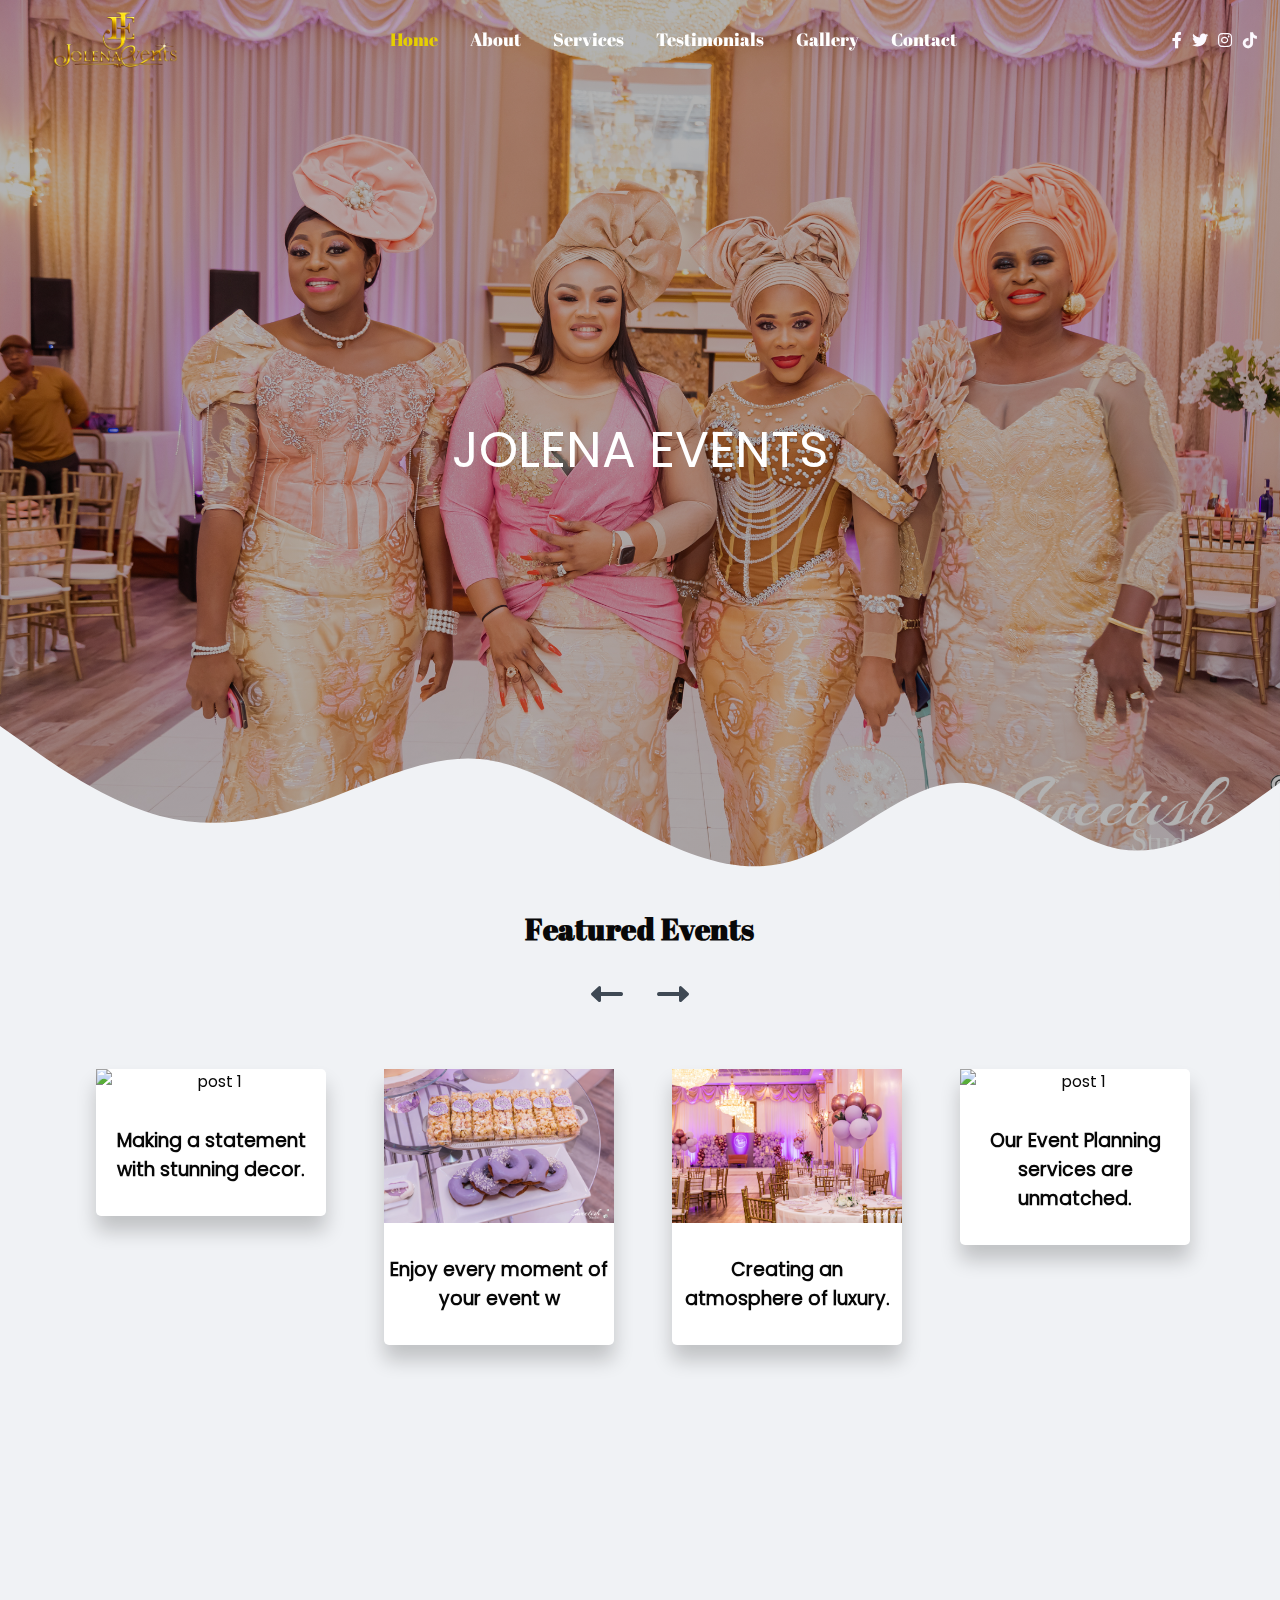
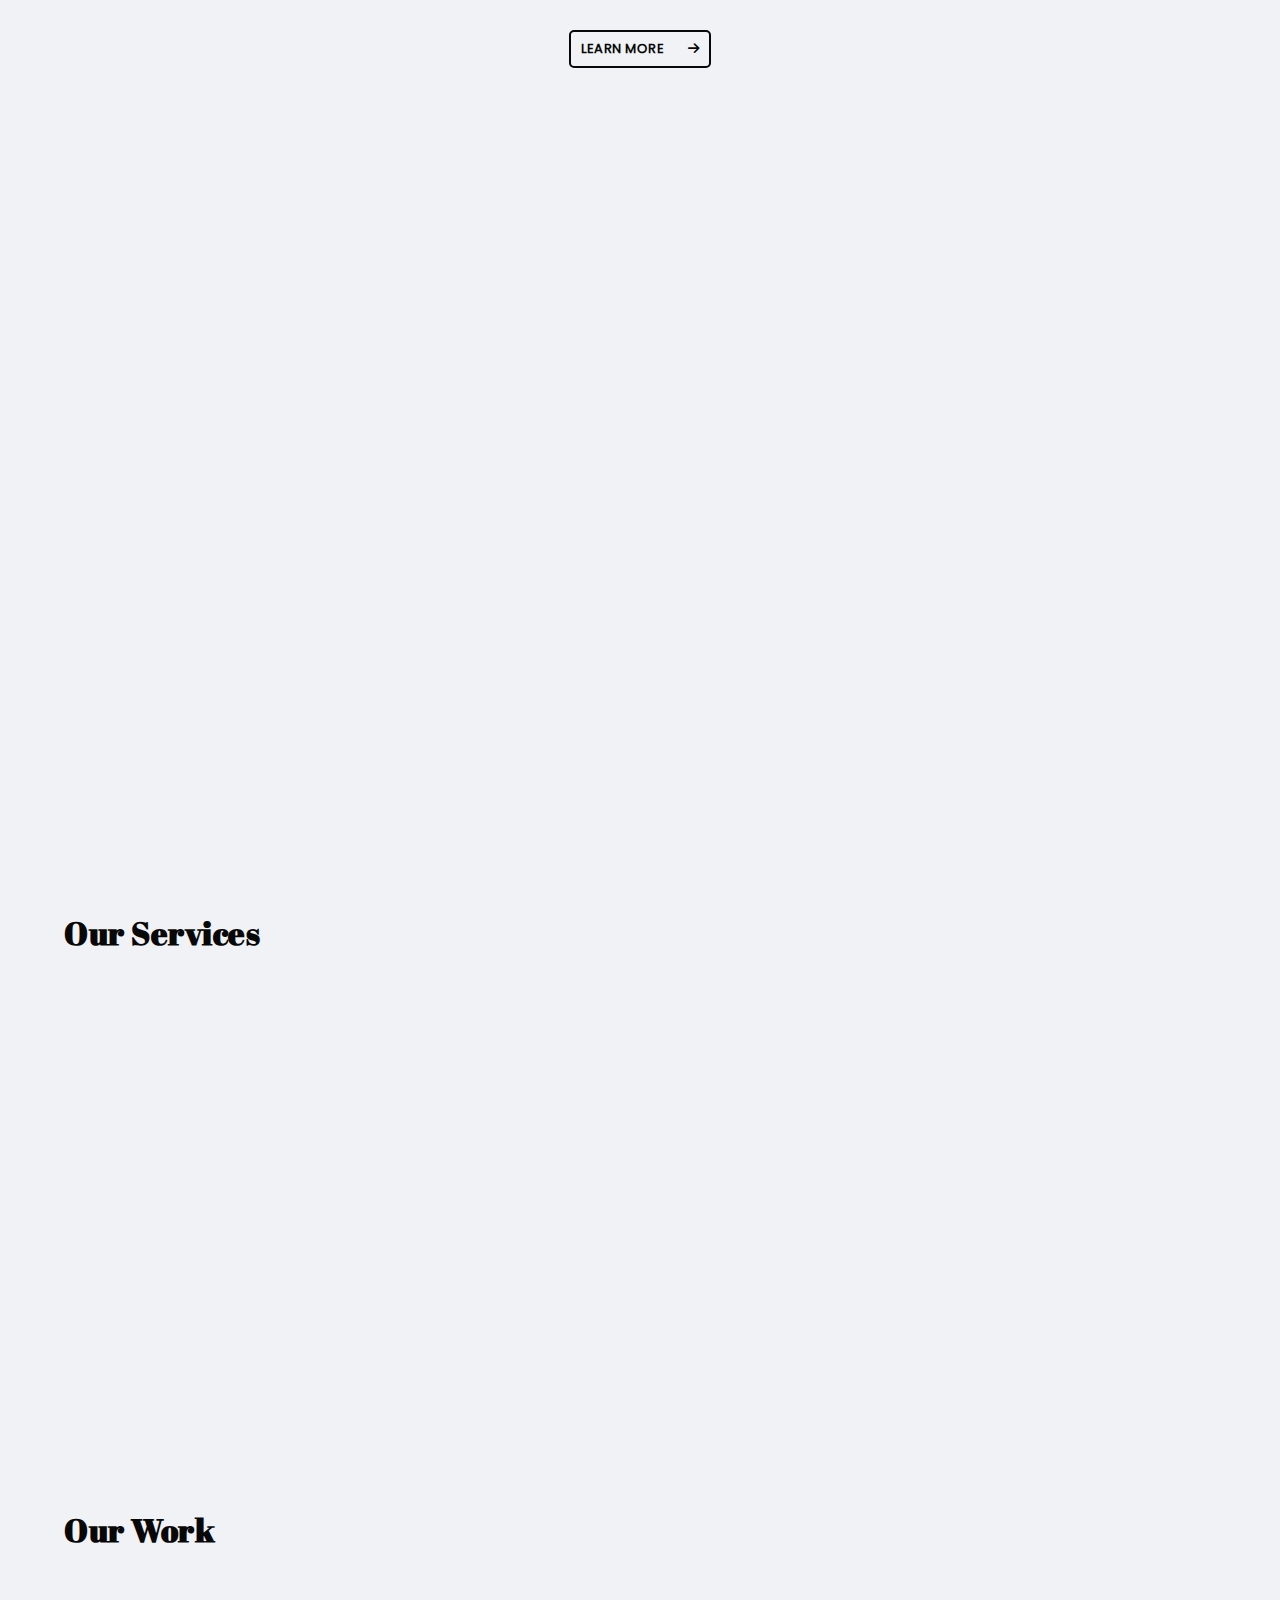
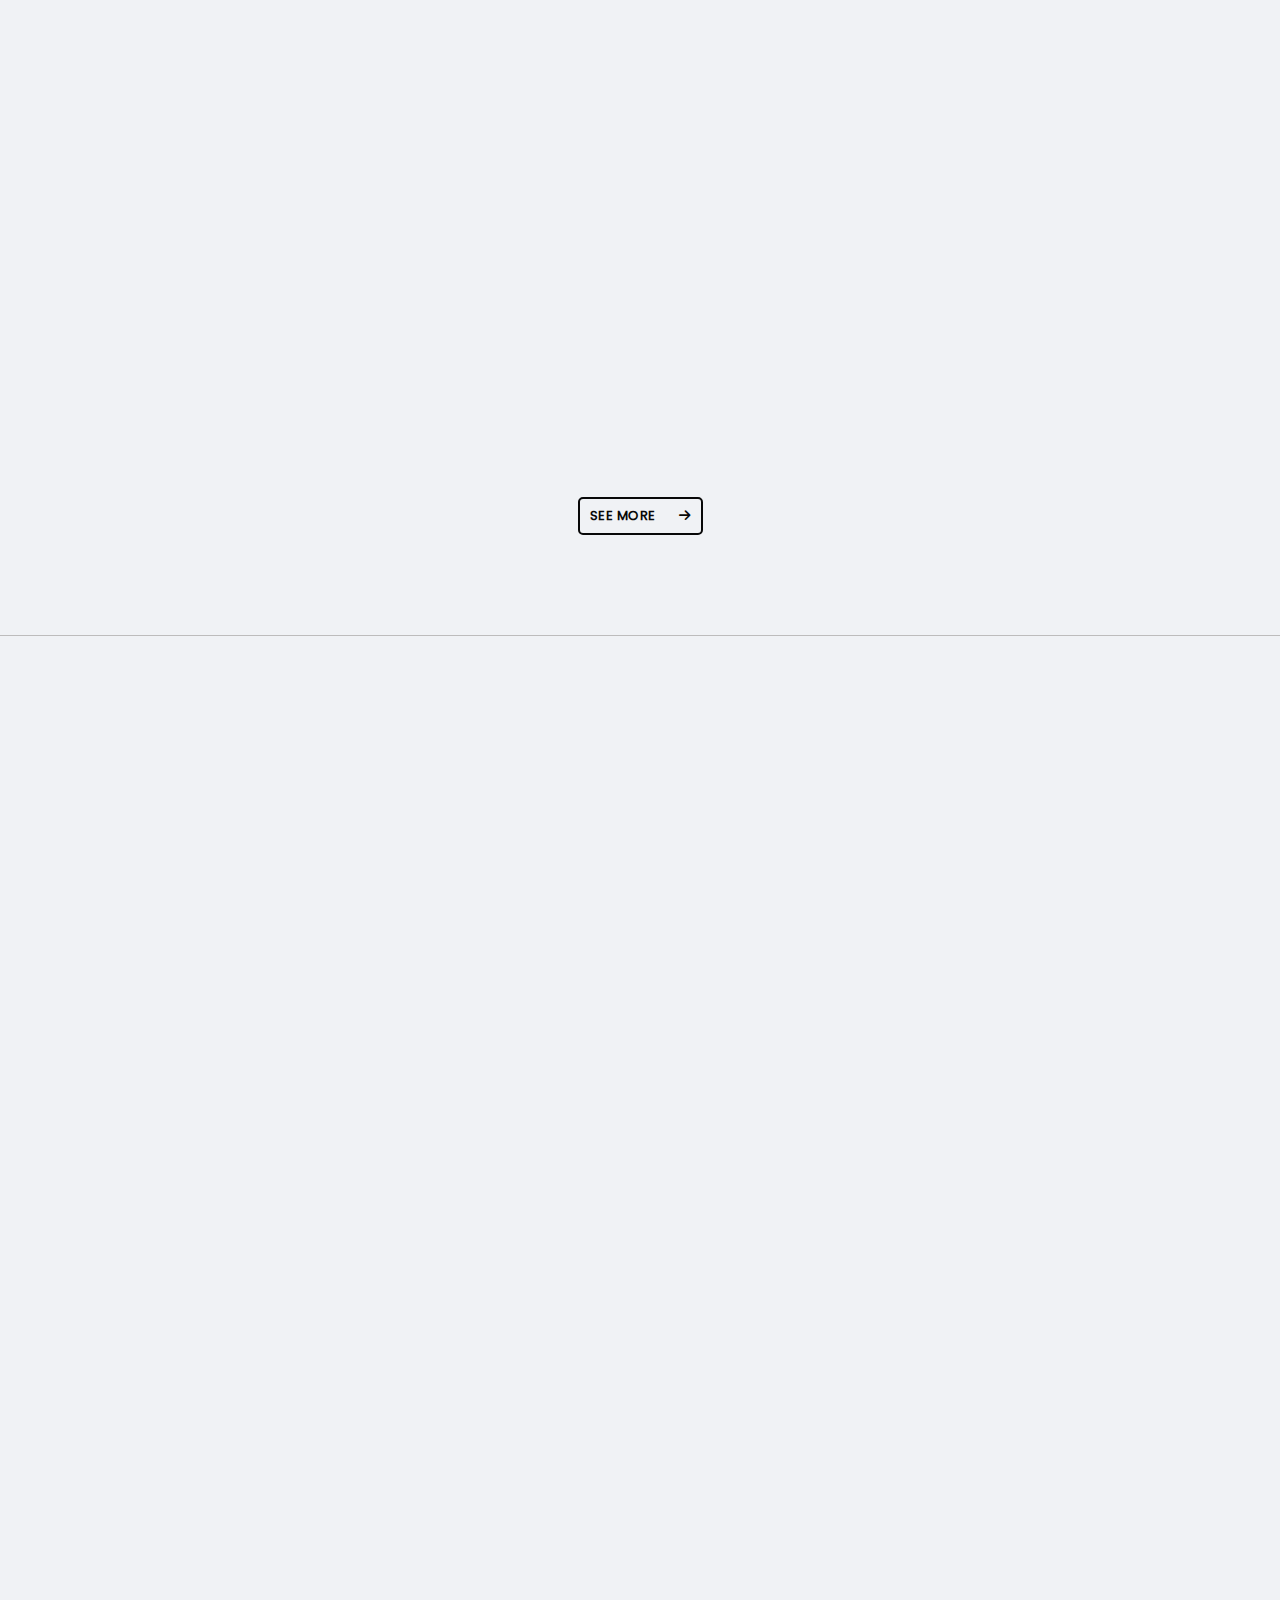
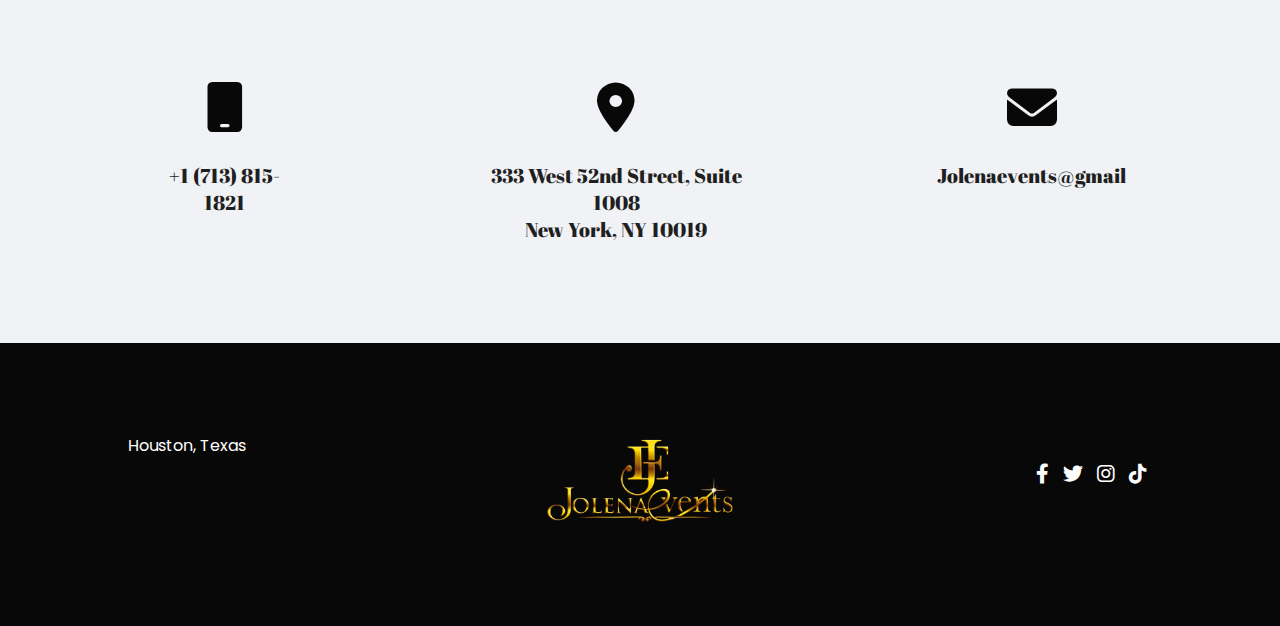
==== index.html @ 5eeab825 "changes" ====
<!DOCTYPE html>
<html lang="en">
<head>
    <meta charset="UTF-8">
    <meta http-equiv="X-UA-Compatible" content="IE=edge">
    <meta name="viewport" content="width=device-width, initial-scale=1.0">
    <title>Jolena Events</title>
    <!-- Font Awesome -->
    <link rel="stylesheet" href="./css/all.css">
    <!-- Fonts -->
    <link rel="stylesheet" href="css/fonts.css">
    <!--Owl carousel-->
    <link rel="stylesheet" href="./css/owl.carousel.min.css">
    <link rel="stylesheet" href="./css/owl.theme.default.min.css">
    <!--AOS library-->
    <link rel="stylesheet" href="./css/aos.css">
    <!-- Custom Style -->
    <link rel="stylesheet" href="./css/index.css">
    <link rel="shortcut icon" href="./css/assets/Jolena Events Favicon.png"  type="image/x-icon">
    <style>
    </style>
</head>
<body>
    <!----- Navigation ----->
    <div id="header">
        <nav class="navbar">
            <img src="./css/assets/jolena Image resized.png" class="logo" style="height: 4rem;" alt="logo1">
            <div class="toggle_btn">
                <i class="fas fa-bars"></i>
            </div>    
            <div class="links" data-aos="fade-down" data-aos-duration="1000" data-aos-delay="400">
                <li><a href="#" class="active">Home</a></li>
                <li><a href="Aboutus.html">About</a></li>
                <li><a href="Services.html">Services</a></li>
                <li><a href="#">Testimonials</a></li>
                <li><a href="Gallery.html">Gallery</a></li>
                <li><a href="Contacts.html">Contact</a></li>
            </div>
            <div class="action_btn">
                <a href="#"><i class="fab fa-facebook-f"></i></a>
                <a href="#"><i class="fab fa-twitter"></i></a>
                <a href="https://instagram.com/jolenaevents_?igshid=ZjE2NGZiNDQ="><i class="fab fa-instagram"></i></a>
                <a href="https://www.tiktok.com/@jolenaevents?fbclid=PAAabKR7lM6XKFQKBXJzfFiPvjZs_xx0U03we3cGJgPhLUKoy5DLqd8iB_T5k"><i class="fab fa-tiktok"></i></a>
            </div>

            <div class="dropdown_menu">
                <li><a href="#" class="active">Home</a></li>
                <li><a href="Aboutus.html">About</a></li>
                <li><a href="Services.html">Services</a></li>
                <li><a href="#">Testimonials</a></li>
                <li><a href="Gallery.html">Gallery</a></li>
                <li><a href="Contacts.html">Contact</a></li>
                <li>
                    <a href="#" class="drop"><i class="fab fa-facebook-f"></i></a>
                    <a href="#" class="drop"><i class="fab fa-twitter"></i></a>
                    <a href="https://instagram.com/jolenaevents_?igshid=ZjE2NGZiNDQ=" class="drop"><i class="fab fa-instagram"></i></a>
                    <a href="https://www.tiktok.com/@jolenaevents?fbclid=PAAabKR7lM6XKFQKBXJzfFiPvjZs_xx0U03we3cGJgPhLUKoy5DLqd8iB_T5k" class="drop"><i class="fab fa-tiktok"></i></a>    
                </li>
            </div>
        </nav>
    </div>

    <!--x-- Navigation --x-->

    <!-- home section -->
    <section class="home-section">
        <!-- slide start -->
        <div class="slide">
            <svg class="waves" xmlns="http://www.w3.org/2000/svg" viewBox="0 0 1440 260"><path fill="var(--bg-black-900)" fill-opacity="1" d="M0,64L30,85.3C60,107,120,149,180,165.3C240,181,300,171,360,149.3C420,128,480,96,540,101.3C600,107,660,149,720,181.3C780,213,840,235,900,213.3C960,192,1020,128,1080,128C1140,128,1200,192,1260,202.7C1320,213,1380,171,1410,149.3L1440,128L1440,320L1410,320C1380,320,1320,320,1260,320C1200,320,1140,320,1080,320C1020,320,960,320,900,320C840,320,780,320,720,320C660,320,600,320,540,320C480,320,420,320,360,320C300,320,240,320,180,320C120,320,60,320,30,320L0,320Z"></path></svg>
            <div class="container">
                <div class="row align-items-center">
                    <div class="home-content">
                        <h1 data-aos="fade-down" data-aos-duration="1000" data-aos-delay="500">JOLENA EVENTS</h1>
                    </div>
                </div>
            </div>
        </div>
        <!-- slide end -->
    </section>
    
<section>
        <div class="blog">
            <div class="container">
                <div class="container2">
                <h1 class="events">Featured Events</h1>
                </div>
                <div class="owl-carousel owl-theme blog-post">
                    <div class="blog-content">
                        <img src="./assets/assets/luxurious-dinner-hall-with-large-crystal-chandelier.jpg" alt="post 1">
                        <div class="blog-title">
                            <h3>Making a statement with stunning decor.</h3>
                        </div>
                    </div>
                    <div class="blog-content">
                        <img src="./assets/IMG_6366.JPG" alt="post 1">
                        <div class="blog-title">
                            <h3>Enjoy every moment of your event w</h3>
                        </div>
                    </div>
                    <div class="blog-content">
                        <img src="./assets/IMG_6367.JPG" alt="post 1">
                        <div class="blog-title">
                            <h3>Creating an atmosphere of luxury.</h3>
                        </div>
                    </div>
                    <div class="blog-content">
                        <img src="./assets/assets/rose-petals-cover-green-garden-ready-traditional-hindu-weddi.jpg" alt="post 1">
                        <div class="blog-title">
                            <h3>Our Event Planning services are unmatched.</h3>
                        </div>
                    </div>
                    <div class="blog-content">
                        <img src="./assets/assets/E126F707-90E2-4497-A053-478529053C5C.jpg" alt="post 1">
                        <div class="blog-title">
                            <h3>Creating memories to last a lifetime</h3>
                        </div>
                    </div>
                    <div class="blog-content">
                        <img src="./assets/assets/decorated-venue-wedding-ceremony.jpg" alt="post 1">
                        <div class="blog-title">
                            <h3>Bringing a vision to life with style.</h3>
                        </div>
                    </div>
                    <div class="blog-content">
                        <img src="./assets/assets/photos-by-lanty-O38Id_cyV4M-unsplash.jpg" alt="post 1">
                        <div class="blog-title">
                            <h3>Crafting the perfect ambiance for dinning.</h3>
                        </div>
                    </div>
                    <div class="blog-content">
                        <img src="./assets/IMG_3168.JPG" alt="post 1">
                        <div class="blog-title">
                            <h3>A touch of sophistication to the table.</h3>
                        </div>
                    </div>
                    <div class="blog-content">
                        <img src="./assets/IMG_0190.JPG" alt="post 1">
                        <div class="blog-title">
                            <h3>Creating unforgetable memories.</h3>
                        </div>
                    </div>
                    <div class="blog-content">
                        <img src="./assets/IMG_3170.JPG" alt="post 1">
                        <div class="blog-title">
                            <h3>Bringing people together in style.</h3>
                        </div>
                    </div>
                    <div class="blog-content">
                        <img src="./assets/assets/sam-loyd-RLIhzcnl7IQ-unsplash.jpg" alt="post 1">
                        <div class="blog-title">
                            <h3>Every detail crafted with precision.</h3>
                        </div>
                    </div>
                    <div class="blog-content">
                        <img src="./assets/assets/gift-habeshaw-O_x99zNKJFQ-unsplash.jpg" alt="post 1">
                        <div class="blog-title">
                            <h3>Capturing the joy of the moment.</h3>
                        </div>
                    </div>
                    <div class="blog-content">
                        <img src="./assets/WhatsApp Image 2023-03-03 at 10.41.53 PM.jpeg" alt="post 1">
                        <div class="blog-title">
                            <h3>Making memories with peers that last a lifetime.</h3>
                        </div>
                    </div>
                    <div class="blog-content">
                        <img src="./assets/IMG_6408.JPG" alt="post 1">
                        <div class="blog-title">
                            <h3>Letting loose and living the moment.</h3>
                        </div>
                    </div>
                </div>
                <div class="owl-navigation">
                    <span class="owl-nav-prev"><i class="fas fa-long-arrow-alt-left"></i></span>
                    <span class="owl-nav-next"><i class="fas fa-long-arrow-alt-right"></i></span>
                </div>
            </div>
        </div>
    </section>
    <div class="aboutus">
        <div class="container2">
            <div class="write-up">
            <p data-aos="fade-up" data-aos-duration="1000">Jolena Events is not a conventional Event Company.</p>
            <h3 data-aos="fade-up" data-aos-duration="1500">In Jolena Events we have a single goal of bringing style, splendor and opulence to your event. We go above and beyond in everything that we do to ensure our client gets a truly unique experience when they book us for an event. 
            </h3>
        </p>
        <a href="Aboutus.html" class="btn1">LEARN MORE <i class="fa-solid fa-arrow-right"></i></a>
        </div>
        <br><br>
        </div>
    </div>
    <!-- static photo -->
    <div class="pic">
        <div class="inside" data-aos="fade-down-right" data-aos-duration="1000" data-aos-delay="200">
            <h3>Create your dream event<br>
                with Jolena today</h3>
            <a href="Contacts.html" class="btn2">Contact Us</a>
        </div>
    </div>
    <!-- ------------services------------- -->
<div id="services">
    <br><br><br>
    <div class="container">
        <h1 class="subtitle">Our Services</h1>
        <div class="services-list">
            <div data-aos="fade-right" data-aos-duration="500" data-aos-delay="200">
                <h4>Budget Management</h4>
                <p> In Jolena Events, we help create realistic budgets and track expenses throughout 
                    the planning process to ensure that our clients stay within 
                    their financial means.</p>
                <a href="Services.html">Learn more</a>
            </div>
            <div data-aos="fade-right" data-aos-duration="600" data-aos-delay="300">
                <h4>On-site Coordination</h4>
                <p> We oversee the entire event to ensure everything runs smoothly 
                    and handle any unexpected issues that may arise.</p>
                <a href="Services.html">Learn more</a>
            </div>
            <div data-aos="fade-right" data-aos-duration="700" data-aos-delay="400">
                <h4>Guest Experience</h4>
                <p> We create a memorable experience for your guests by coordinating entertainment, 
                    activities, and other elements that will engage and delight attendees.</p>
                <a href="Services.html">Learn more</a>
            </div>
            <div data-aos="fade-right" data-aos-duration="800" data-aos-delay="500">
                <h4>Venue Selection & Coordination</h4>
                <p> We assit Our Clients in finding the perfect location for your event based on your needs, preferences, and budget.</p>
                <a href="Services.html">Learn more</a>
            </div>
        </div>
    </div>
</div> 
<!-- --------------portfolio-------------- -->
<div id="portfolio">
    <div class="container">
        <h1 class="subtitle">Our Work</h1>
        <div class="work-list">
            <div class="work" data-aos="zoom-in-right" data-aos-duration="1000" data-aos-delay="200">
                <img src="./assets/jolena/junior-reis-FVW8LRCYLJ8-unsplash.jpg">
                <div class="layer">
                    <h2>See More</h2>
                    <p>Click on the eye to view some of Jolena Events asthetic gallery</p>
                    <a href="Gallery.html"><i class="fas fa-eye"></i></a>
                </div>
            </div>
            <div class="work" data-aos="zoom-in" data-aos-duration="1000" data-aos-delay="200">
                <img src="./assets/9830FA56-8B96-48DB-B9EB-4CE9E3A741F6.JPG" alt="">
                <div class="layer">
                    <h2>See More</h2>
                    <p>Click on the eye to view some of Jolena Events asthetic gallery</p>
                    <a href="Gallery.html"><i class="fas fa-eye"></i></a>
                </div>
            </div>
            <div class="work" data-aos="zoom-in-left" data-aos-duration="1000" data-aos-delay="200">
                <img src="./assets/EA43DDCA-4EEE-466A-B7F2-CDBEA2FFD58C.JPG">
                <div class="layer">
                    <h2>See More</h2>
                    <p>Click on the eye to view some of Jolena Events asthetic gallery</p>
                    <a href="Gallery.html"><i class="fas fa-eye"></i></a>
                </div>
            </div>
        </div>
        <a href="Gallery.html" class="btn1">SEE MORE <i class="fa-solid fa-arrow-right"></i></a>
    </div>
</div>
<!-- --------------portfolio-------------- -->

<div class="two"></div>
<div class="container2">
    <div class="hidden-message">
        <p data-aos="fade-up" data-aos-duration="1000">We are passionate about events planning,</p>
        <h3 data-aos="fade-up" data-aos-duration="1500">And even more passionate about 
            the process of collaborating with our clients in a thought provoking partnership where we walk them through a 
            world of endless possibilities and options from which
            they can select to make their event grand and delightful.
        </h3>
    </div>
</div>

<!-- static photo2 -->
<div class="pic2">
    <div class="container3">
        <div class="video-container">
            <iframe width="560" height="315" src="https://www.youtube.com/embed/YrhnOZe_Y9A" title="YouTube video player" frameborder="0" allow="accelerometer; autoplay; clipboard-write; encrypted-media; gyroscope; picture-in-picture; web-share" allowfullscreen></iframe>
        </div>
    </div>    
</div>

<!-- home contact -->
    <div id="home-contact">
        <div class="container">
            <div class="home-list">
                <div>
                    <i class="fa-solid fa-mobile"></i>
                    <p>+1 (713) 815-1821</p>
                </div>
                <div>
                    <i class="fas fa-map-marker-alt"></i>
                    <p>333 West 52nd Street, Suite 1008 <br> New York, NY 10019</p>
                </div>
                <div>
                    <i class="fas fa-envelope"></i>
                    <p>Jolenaevents@gmail</p>
                </div>
            </div>
        </div>
    </div>
<!-- home contact end -->
<!-- footer start -->
<footer style="height: 100%;">
    <div class="footer">
        <div class="container-footer">
            <div class="quicklinks" style="color: white; font-size: 1rem;">
                <p>Houston, Texas</p>
            </div>
            <div class="logo2">
                <img src="./css/assets/jolena Image resized.png" style="height: 6rem;" alt="">
            </div>
            <div class="follow">
                <i class="fab fa-facebook-f"></i>
                <i class="fab fa-twitter"></i>
                <a href="https://instagram.com/jolenaevents_?igshid=ZjE2NGZiNDQ="><i class="fab fa-instagram"></i></a>
                <a href="https://www.tiktok.com/@jolenaevents?fbclid=PAAabKR7lM6XKFQKBXJzfFiPvjZs_xx0U03we3cGJgPhLUKoy5DLqd8iB_T5k"><i class="fab fa-tiktok"></i></a>
            </div>            
        </div>
    </div>
</footer>
<!-- footer ends -->
    <script>
        const toggleBtn = document.querySelector('.toggle_btn')
        const toggleBtnIcon = document.querySelector('.toggle_btn i')
        const dropDownMenu = document.querySelector('.dropdown_menu')

        toggleBtn.onclick = function () {
            dropDownMenu.classList.toggle('open')
            const isOpen = dropDownMenu.classList.contains('open')

            toggleBtnIcon.classList = isOpen
            ? 'fa-solid fa-xmark'
            : 'fa-solid fa-bars'
        }
    </script>
    <!--jquery library file-->
    <script src="./js/jquery3.6.0.main.js"></script>

    <!--Owl carsouel js-->
    <script src="./js/owl.carousel.min.js"></script>
    <script src="./js/owl.carousel.js"></script>
        
    <!--Aos library-->
    <script src="./js/aos.js"></script>
              
    <!--Custom javascript-->
    <script src="./js/main.js"></script>
</body>
</html>
---- css/fonts.css ----
/* font-family: Clicker */
@font-face{
    font-family: Clicker;
    src: url('/fonts/Clicker_Script/ClickerScript-Regular.ttf');
}

/* font-family: Poppins */
@font-face{
    font-family: Poppins;
    src: url('/fonts/Poppins/Poppins-Regular.ttf');
}

/* font-family: Playfair */
@font-face{
    font-family: Playfair;
    src: url('/fonts/Playfair_Display/static/PlayfairDisplay-Bold.ttf');
}

/* font-family: Abel */
@font-face{
    font-family: Abel;
    src: url('/fonts/Abel/Abel-Regular.ttf');
}

/* font-family: Anton */
@font-face{
    font-family: Anton;
    src: url('/fonts/Anton/Anton-Regular.ttf');
}

/* font-family: Abril FatFace */
@font-face{
    font-family: Abril;
    src: url('/fonts/Abril_Fatface/AbrilFatface-Regular.ttf');
}

/* font-family: Sansita*/
@font-face{
    font-family: Sansita;
    src: url('/fonts/Sansita/Sansita-Regular.ttf');
}

/* font-family: Josefin */
@font-face{
    font-family: Josefin;
    src: url('/fonts/Josefin_Sans/JosefinSans-Italic-VariableFont_wght.ttf');
}

/* font-family: Lexend */
@font-face{
    font-family: Lexend;
    src: url('/fonts/Lexend_Deca/LexendDeca-VariableFont_wght.ttf');
}

/* font-family: Livvic */
@font-face{
    font-family: Livvic;
    src: url('/fonts/Livvic/Livvic-Regular.ttf');
}
---- css/index.css ----
@import url('../CSS/fonts.css');
:root{
    --bg-black-500: #fcfdff;
    --bg-black-900: #f0f2f5;
    --bg-black-100: #fdf9ff;
    --bg-black-50: #e8dfec;
    --text-black-900: #080808;
    --text-black-700: #504e70;
    --text-gray:#3f4954;

    /* theme font-family */
    --Clicker:'Clicker', cursive;
    --Poppins:'Poppins', cursive;
    --Sansita: 'Sansita', cursive;
    --Abril: 'Abril', cursive;
}

body.dark{
    --bg-black-900: #151515;
    --bg-black-100: #222222;
    --bg-black-50: #393939;
    --text-black-900: #ffffff;
    --text-black-700: #e9e9e9;
}

*{
    margin: 0;
    padding: 0;
    font-family: 'Poppins', sans-serif;
    box-sizing: border-box;
}

html{
    scroll-behavior: smooth;
}

body{
    background-color:var(--bg-black-900);
    color:var(--text-black-900);
}

.container{
    margin: 0 5vw;
}

.container2{
    padding: 8px 8%;
}

.row{
    display: flex;
    flex-wrap: wrap;
}

.align-items-center{
    align-items: center;
}

li{
    list-style-type: none;
}

a{
    text-decoration-line: none;
    color: #fff;
    font-size: 1rem;
}

/*  Navigation  */

#header{
    position: relative;
}

.navbar{
    padding-left: 50px;
    background: none;
    width: 100%;
    top: 0; left: 0; right: 0;
    display: flex;
    align-items: center;
    justify-content: space-between;
    flex-wrap: wrap;
    z-index: 10;
    position: fixed;
    height: 80px;
    margin: 0 auto;
    transition: all 0.5s ease;
}

.navbar.fixed{
    background-color: var(--bg-black-500);
    box-shadow: 0 2px 4px 0 rgba(0,0,0,.2);
}

.navbar.fixed .links li a{
    color: var(--text-gray);
    font-weight: 200;
    font-size: 1.1rem;
}

.navbar.fixed .action_btn i{
    color: var(--text-gray);
}

.navbar .toggle_btn{
    color: #fff;
    font-size: 1.5rem;
    cursor: pointer;
    display: none;
    margin-right: 20px;
    position: relative;
}

.navbar.fixed .toggle_btn{
    color: var(--text-gray);
}

.navbar .links{
    display: flex;
    gap: 2rem;
    position: relative;
}

.navbar .links li{
    list-style-type: none;
}

.navbar .links li a{
    font-family: 'Abril', sans-serif;
    text-decoration-line: none;
    font-size: 18px;
    font-weight: 200;
    position: relative;
}

.navbar .links li a.active{
    color: #e6cf00;
}

.navbar .links li a::after{
    content: '';
    width: 0;
    height: 3px;
    border-radius: 3px;
    background: linear-gradient(to right, #cc6600 0%, #ffff00 100%);
    position: absolute;
    left: 0;
    bottom: -6px;
    transition: 0.5s;
}

.navbar .links li a:hover::after{
    width: 100%;
}

.action_btn{
    margin-right: 20px;
}

.action_btn i{
    color: var(--bg-black-100);
    padding: 0.2rem;

} 

.action_btn i:hover{
    color: #e6cc00;
}

.navbar.fixed .action_btn i:hover{
    color: #e6cc00;
    scale: 1.05;
}

.dropdown_menu{
    display: none;
    position: absolute;
    right: 2rem;
    top: 60px;
    width: 300px;
    background: #fcfdff;
    box-shadow: 0 4px 6px 0 rgba(0,0,0,.2);
    border-radius: 5px;
    overflow: hidden;
    height: 0;
    transition: height .2s cubic-bezier(0.175, 0.885, 0.32, 1.275);
}

.dropdown_menu.open{
    height: auto;
}

.dropdown_menu li{
    padding: 0.7rem;
    display: flex;
    align-items: center;
    justify-content: center;
}

.dropdown_menu li a{
    color: #080808;
    font-family: 'Abril', sans-serif;
}

.dropdown_menu li .drop{
    padding: 0.5rem;
}

.dropdown_menu li .drop i:hover{
    color: #e6cc00;
    scale: 1.05;
}

.dropdown_menu li .drop i:active{
    scale: 0.95;
}

.dropdown_menu li a{
    transition: all 0.2s ease;   
}

.dropdown_menu li a.active{
    color: #e6cf00;
}

.dropdown_menu li a:hover{
    color: #e6cc00;
    scale: 1.05;
}
/* Home section */
.home-section{
    min-height: 100vh;
    position: relative;
}

.home-section .slide{
    background: linear-gradient( rgba(0, 0, 0, 0.3),rgba(0,0,0,0.3)), url(./assets/IMG_9439.JPG);
    height: 100vh;
    background-size: cover;
    background-position: center;
    overflow: hidden;
    position: relative;
}

.slide .waves{
    position: absolute;
    bottom: 0;
    width: 100%;
    left: 0;
}

.home-section .row{
min-height: 100vh;
}

.home-section .home-content{
    flex: 0 0 100%;
    max-width: 100%;
    padding: 0 15px;
    text-align: center;
}

.home-section .home-content h1{
    font-size: 50px;
    color: #ffffff;
    margin: 0;
    font-weight: normal;
    font-family: var(--Poppins);
}

/* Section Main */

.btn1{
    border: 2.5px solid var(--text-black-900);
    background: none;
    color: var(--text-black-900);
    display: block;
    margin: 50px auto;
    width: fit-content;
    padding: 7px 10px;
    border-radius: 5px;
    text-decoration: none;
    letter-spacing: 0.5px;
    font-size: 13px;
    font-weight: 800;
    transition: scale .2 ease;
}

.btn1:hover{
    background: var(--text-black-900);
    padding: 7px 12px;
    font-weight: 100;
    color: #fff;
    scale: 1.05;
    box-shadow: 0 3px 6px rgba(0,0,0,0.16), 0 3px 6px rgba(0,0,0,0.23);
}

.btn1:active{
    scale: 0.95;
}

.btn1 i{
    margin-left: 20px;
}

.banner .waves{
    position: absolute;
    bottom: 0%;
    width: 100%;
    left: 0;
}

.events{
    text-align: center;
    font-size: 30px;
    background: none;
    box-shadow: none;
    font-family: 'Abril', sans-serif;
    letter-spacing: .5px;
}

/*-------------Blog Carousel----------*/

.blog .blog-post{
    padding-top: 4rem;
    padding-bottom: 4rem;
}

 .blog-post .blog-content{
    background: #fff;
    display: flex;
    flex-direction: column;
    text-align: center;
    width: 80%;
    margin: 3rem 2rem;
    border-radius: 5px;
    box-shadow: 0 15px 20px rgba(0, 0, 0, 0.2 );
}

 .blog-content .blog-title{
    padding: 2rem 0;
}

section .container .owl-nav{
    position: absolute;
    top: 0%;
    margin: 0 auto;
    width: 100%;
}

.owl-nav .owl-prev .owl-nav-prev,
.owl-nav .owl-next .owl-nav-next{
    color: var(--text-gray);
    background-color: transparent;
    font-size: 2rem;
}

.owl-theme .owl-nav[class='owl']:hover{
    background: transparent;
    color: var(--midnight);
}

/*-----x--------Blog Carousel-----x----*/

.write-up{
    text-align: center;
    font-weight: 600;
    text-justify: auto;
}

.write-up h3{
    font-weight: 100;
    font-family: 'Sansita', sans-serif;
    font-size: 20px;
    letter-spacing: .5px;
}
.write-up p{
    font-size: 18pt;
    font-family: 'Sansita', sans-serif;
    letter-spacing: .5px;
    margin-bottom: 10px;
}

/* Middle Picture */

.pic{
    background:linear-gradient( rgba(0, 0, 0, 0.3),rgba(0,0,0,0.3)), url(./assets/IMG_7319.PNG);
    height: 70vh;
    background-size: cover;
    background-repeat: no-repeat;
    background-attachment: fixed;
    background-position: top;
}

.inside{
    padding: 10vh 5vw;
}

.inside h3{
    font-size: 35px;
    letter-spacing: .5px;
    color: #fcfdff;
    letter-spacing: .7px;
    font-family: 'Sansita', sans-serif;
}

.inside a{
    border: 2.5px solid #fcfdff;
    background: none;
    color: #fcfdff;
    display: block;
    width: fit-content;
    margin-top:20px;
    padding: 5px 10px;
    border-radius: 5px;
    text-decoration: none;
    font-size: 14px;
    transition: scale .2 ease;
}

.inside a:hover{
    scale: 1.05;
}

.inside a:active{
    scale: 0.95;
}

 /* ------------------services---------------- */
 #services{
    padding: 30px 0;
    background: var(--bg-black-900);
}

.subtitle{
    font-family: 'Abril', sans-serif;
    letter-spacing: .5px;
}

.services-list{
    background: var(--bg-black-900);
    display: grid;
    grid-template-columns: repeat(auto-fit, minmax(250px, 1fr));
    grid-gap:50px;
    margin-top: 40px;
    box-shadow: none;
}
.services-list div{
    background:white;
    color:var(--text-gray);
    padding: 30px;
    font-size: 13px;
    font-weight: 300;
    border-radius: 5px;
    margin-bottom: 4rem;
    box-shadow: 0 4px 6px 0 rgba(0,0,0,.2);
}

.services-list div h4{
    background: linear-gradient(to right, #7c7b7b 12%, #080808 40%);
    -webkit-background-clip: text;
    color: transparent;
    font-size: 25px;
    font-weight: 900;
    margin-bottom: 15px;
}

.services-list div a{
    color: var(--text-gray);
    text-decoration: none;
    font-size: 15px;
    margin-top: 20px;
    display: inline-block;
}
.services-list div p{
    font-size: 15px;
    font-family: 'Poppins', sans-serif;
    color: #1f1f1f;
}

.services-list div:hover{
    transform: translateY(-20px);
    cursor: pointer;
    font-weight: 600;
    box-shadow: 0 15px 20px rgba(0, 0, 0, 0.3 );
}

.services-list div a:hover{
    color: #e6cf00;
}

/* -----------portfolio---------- */

#portfolio{
    padding: 50px 0;
}

.work-list{
    display: grid;
    grid-template-columns: repeat(auto-fit, minmax(250px, 1fr));
    grid-gap:40px;
    margin-top: 50px;
}

.work{
    border-radius: 50%;
    position: relative;
    overflow: hidden;
}

.work img{
    width: 100%;
    border-radius: 50%;
    display: block;
    transition: transform 0.5s;
    box-shadow: 0 15px 20px rgba(0, 0, 0, 0.3 );
}

.layer{
    width: 100%;
    height: 0;
    background: linear-gradient(rgba(0, 0, 0, 0.6), #87ceeb);
    border-radius: 10px;
    position: absolute;
    left: 0;
    bottom: 0;
    overflow: hidden;
    display: flex;
    align-items: center;
    justify-content: center;
    flex-direction: column;
    padding: 0 40px;
    text-align: center;
    font-size: 14px;
    color: #fff;
    transition: height 0.5s;
}

.layer h2{
    font-weight: 550;
    margin-bottom: 20px;
    font-family: 'Sansita', sans-serif;
}

.layer p{
    font-size: 17px;
    font-family: 'Sansita', sans-serif;
    letter-spacing: .5px;
}

.layer a{
    margin-top: 20px;
    color: skyblue;
    text-decoration: none;
    font-size: 18px;
    line-height: 60px;
    background: #fff;
    width: 60px;
    height: 60px;
    border-radius: 50%;
    text-align: center;
}


.work:hover img{
    transform: scale(1.1);
}

.work:hover .layer{
    height: 100%;
}

/* static photo2 */
.pic2{
    background:linear-gradient( rgba(0, 0, 0, 0.3),rgba(0,0,0,0.3)), url(./assets/gene-gallin-rBt6OS_1xoI-unsplash\ \(1\)blured.jpg);
    height: 80vh;
    background-size: cover;
    background-repeat: no-repeat;
    background-attachment: fixed;
    background-position: top;
    border-radius: 20px;
}

.two{
    border-top: 1px solid #bdbcbc;
    margin-bottom: 50px;
}

.hidden-message{
    text-align: center;
    font-weight: 600;
    text-justify: auto;
    margin-bottom: 50px;
}

.hidden-message h3{
    font-weight: 100;
    font-family: 'Sansita', sans-serif;
    font-size: 20px;
    letter-spacing: .5px;
}

.hidden-message p{
    font-size: 18pt;
    font-family: 'Sansita', sans-serif;
    letter-spacing: .5px;
    margin-bottom: 10px;
}

.container3{
    position: relative;
    padding: 80px 8%;
}

.container3 .video-container{
    display: flex;
    flex: 0 0 100%;
    justify-content: center;
    flex-wrap: wrap;
    padding: 10px;
}

/* contact items */

.home-list{
    margin: 100px 0;
    top: 50px;
    display: flex;
    justify-content: center;
}

.home-list div{
    padding:0 90px;
    font-size: 13px;
    font-weight: 300;
}

.home-list div i{
    font-size: 50px;
    margin-bottom: 30px;
    display: flex;
    justify-content: center;
}

.home-list div p{
    text-align: center;
    font-size: 20px;
    color: #1f1f1f;
    font-family: 'Abril', sans-serif;
} 

/* Footer */

.container-footer{
    background-color: #080808;
    padding: 90px 10%;
    display: flex;
    justify-content: space-between;
}


.follow{
    padding-top: 30px;
}

.follow i{
    font-size: 20px;
    padding: 0 5px;
    transition: scale .2 ease;
    color: #fff;
}

.follow i:hover{
    scale: 1.05;
    color: #ffab00;
}

.follow i:active{
    scale: 0.95;
}

/* Responsive Design */
@media(max-width: 1200px){
    .home-list{
        display: block;
        top: 0;
    }

    .home-list div{
        padding: 40px 0;
        font-size: 13px;
        font-weight: 300;
    }

    .slides1 .home-content h1{
        padding: 40px 0;
        font-size: 40px;
        font-weight: 300;
    }

    .logo{
        height: 3rem;
        margin-left: -40px;
    }

}
@media(max-width: 992px){

    .navbar .links,
    .navbar .action_btn{
        display: none;
    }

    .dropdown_menu{
        margin-top: 50px;
        display: block;
        position: fixed;
        z-index: 1000;
    }

    .navbar .toggle_btn{
        display: block;
    }
    .dropdown_menu{
        display: block;
    }

    .subtitle{
        text-align: center;
    }
}

@media (max-width:907px){
    .container3 .popup-video video{
        width: 95%;
        left: 10px;
    }

    .container3{
        display: block;
        padding: auto 8%;
    }

    .container3 .write-up2{
        display: none;
    }

    .two{
        display: block;
    }

    .hidden-message{
        display: block;
    }
}

@media(max-width: 767px){
    .container-footer{
        display: block;
        text-align: center;
        align-items: center;
    }

    .logo2{
        margin-top: 50px;
    }

    .follow{
        margin-top: 50px;
    }

    footer{
        height: 70vh;
        background: #080808;
        justify-content: space-between;
    }
}

@media(max-width: 576px){
    .dropdown_menu{
        left: 2rem;
        width: unset;
    }
}
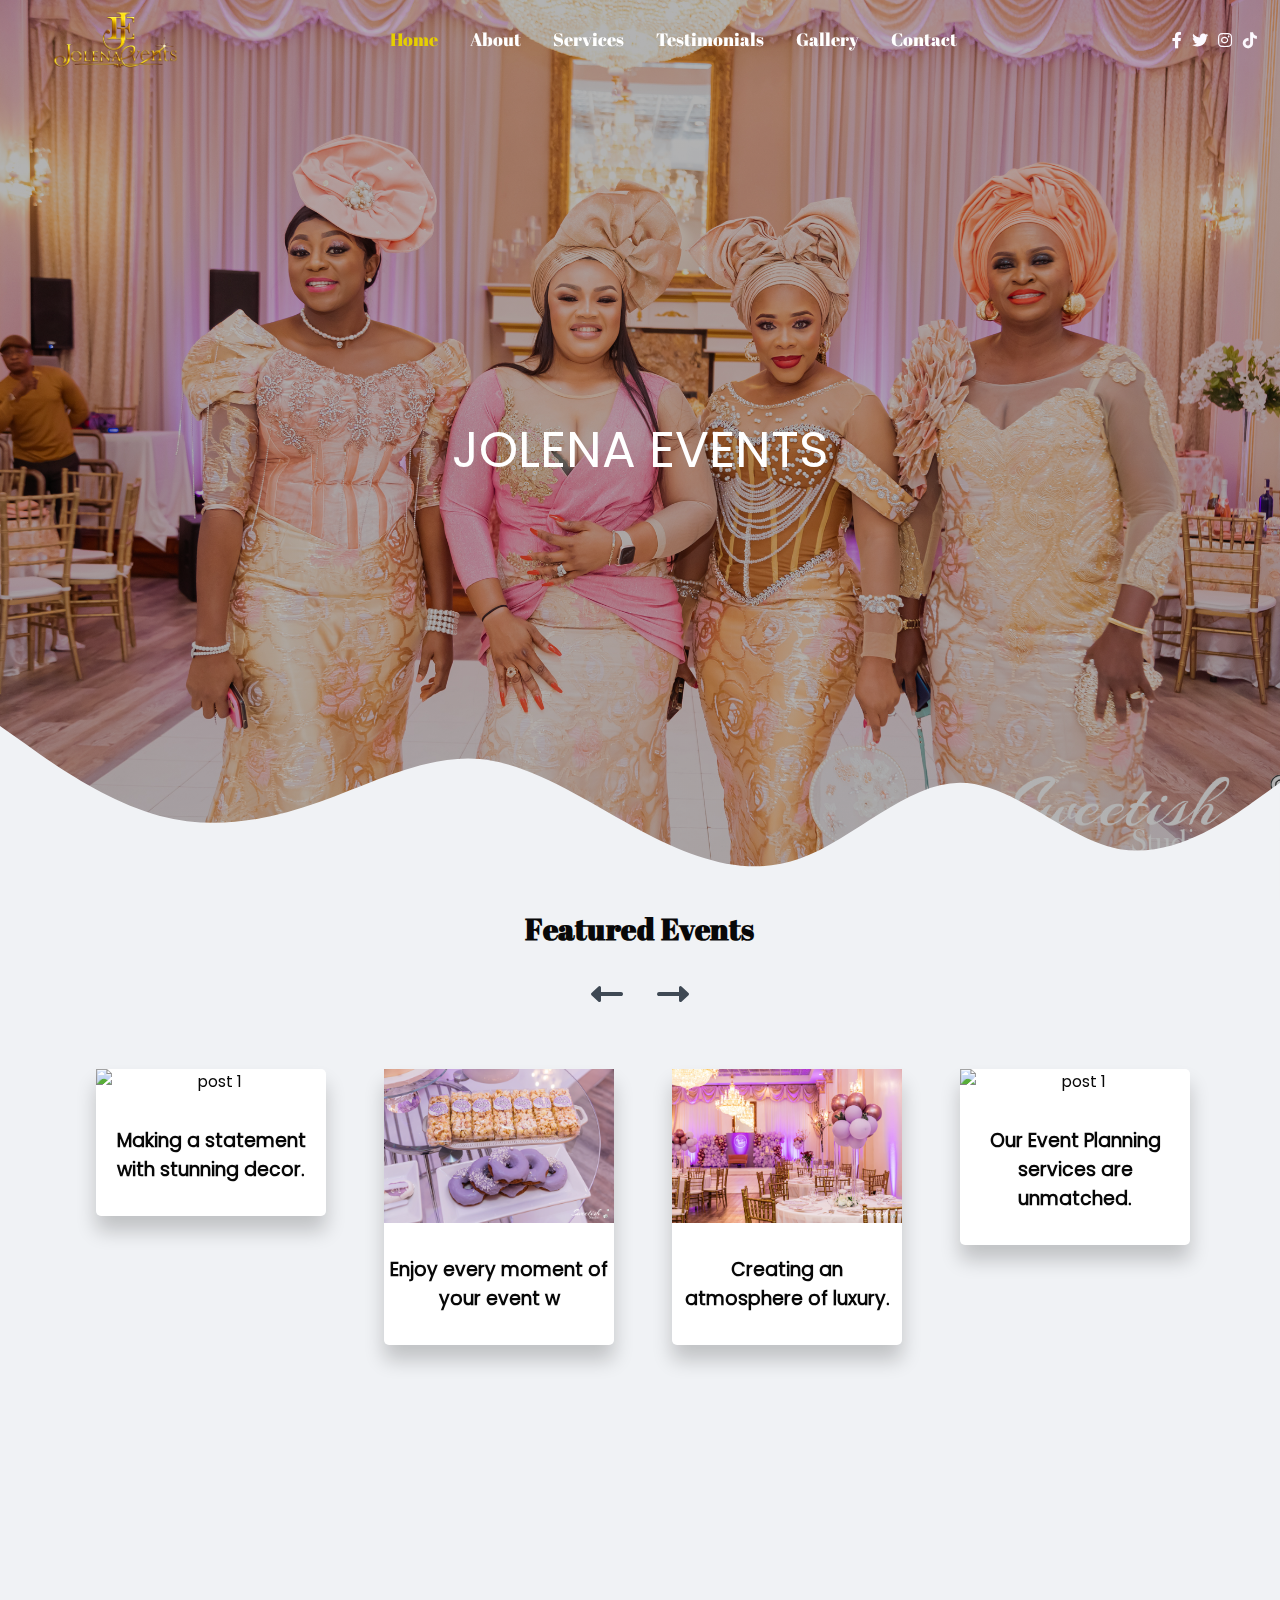
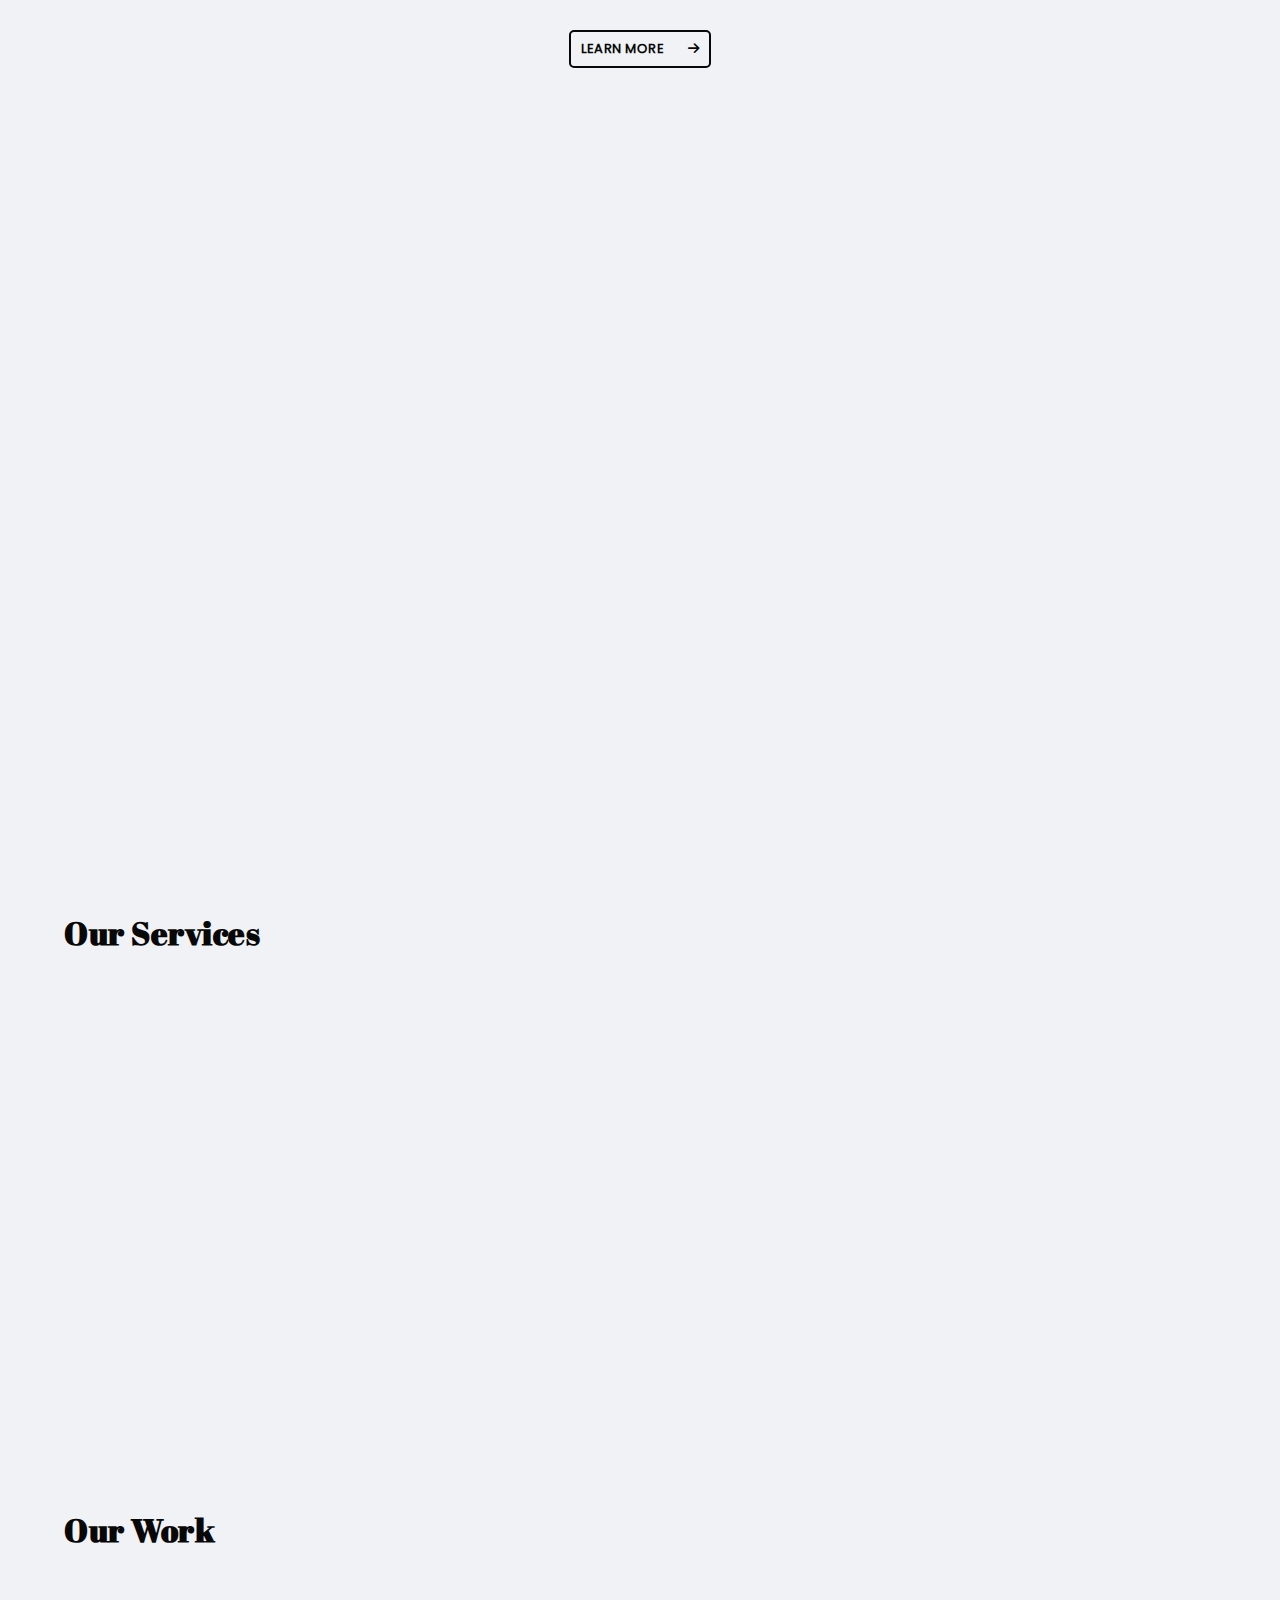
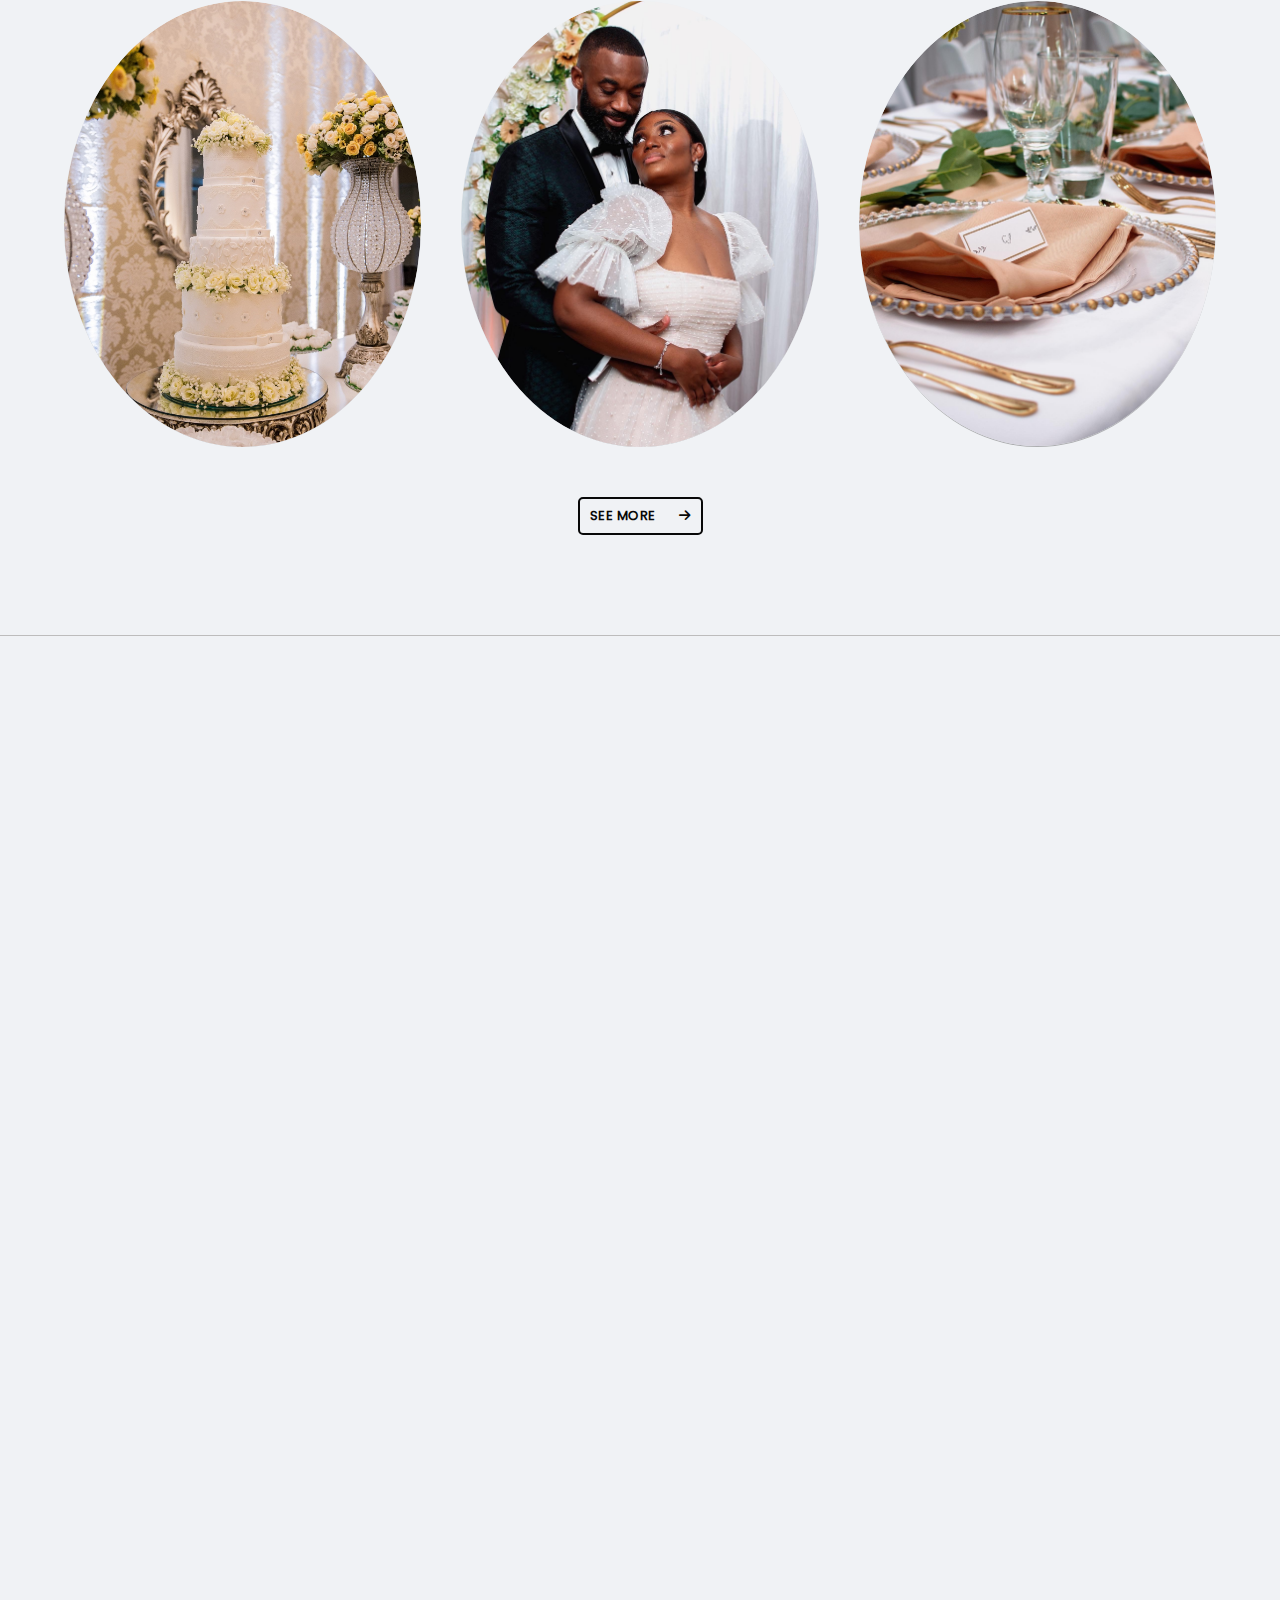
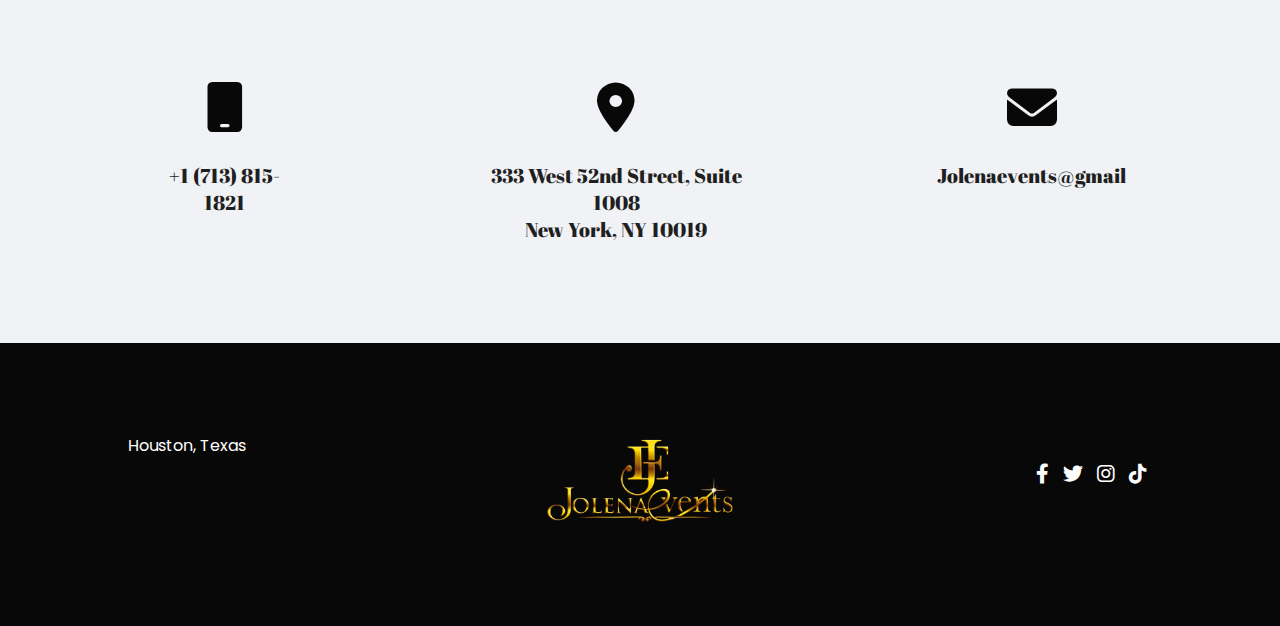
==== commit 92dc791e: "init" ====
--- a/index.html
+++ b/index.html
@@ -8,7 +8,7 @@
     <!-- Font Awesome -->
     <link rel="stylesheet" href="./css/all.css">
     <!-- Fonts -->
-    <link rel="stylesheet" href="css/fonts.css">
+    <link rel="stylesheet" href="/css/fonts.css">
     <!--Owl carousel-->
     <link rel="stylesheet" href="./css/owl.carousel.min.css">
     <link rel="stylesheet" href="./css/owl.theme.default.min.css">
@@ -235,7 +235,7 @@
     <div class="container">
         <h1 class="subtitle">Our Work</h1>
         <div class="work-list">
-            <div class="work" data-aos="zoom-in-right" data-aos-duration="1000" data-aos-delay="200">
+            <div class="work">
                 <img src="./assets/jolena/junior-reis-FVW8LRCYLJ8-unsplash.jpg">
                 <div class="layer">
                     <h2>See More</h2>
@@ -243,7 +243,7 @@
                     <a href="Gallery.html"><i class="fas fa-eye"></i></a>
                 </div>
             </div>
-            <div class="work" data-aos="zoom-in" data-aos-duration="1000" data-aos-delay="200">
+            <div class="work">
                 <img src="./assets/9830FA56-8B96-48DB-B9EB-4CE9E3A741F6.JPG" alt="">
                 <div class="layer">
                     <h2>See More</h2>
@@ -251,7 +251,7 @@
                     <a href="Gallery.html"><i class="fas fa-eye"></i></a>
                 </div>
             </div>
-            <div class="work" data-aos="zoom-in-left" data-aos-duration="1000" data-aos-delay="200">
+            <div class="work">
                 <img src="./assets/EA43DDCA-4EEE-466A-B7F2-CDBEA2FFD58C.JPG">
                 <div class="layer">
                     <h2>See More</h2>
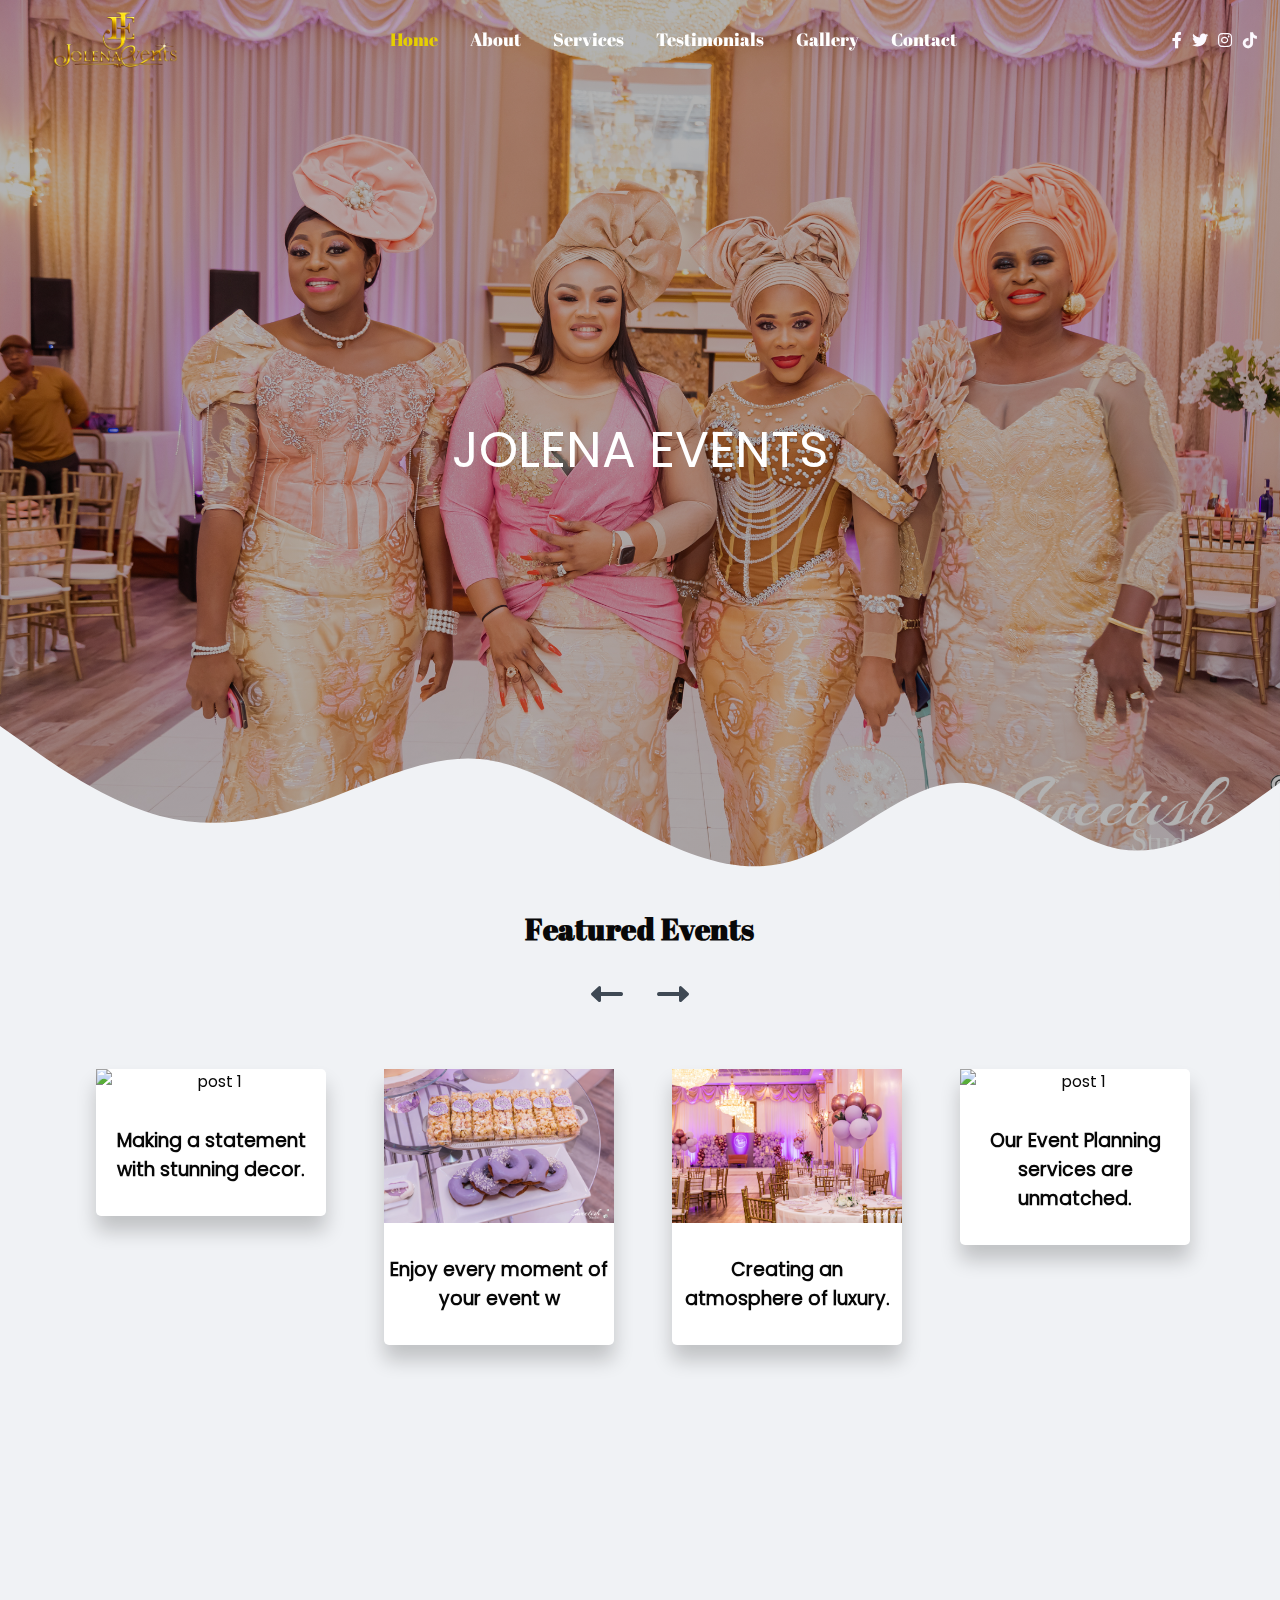
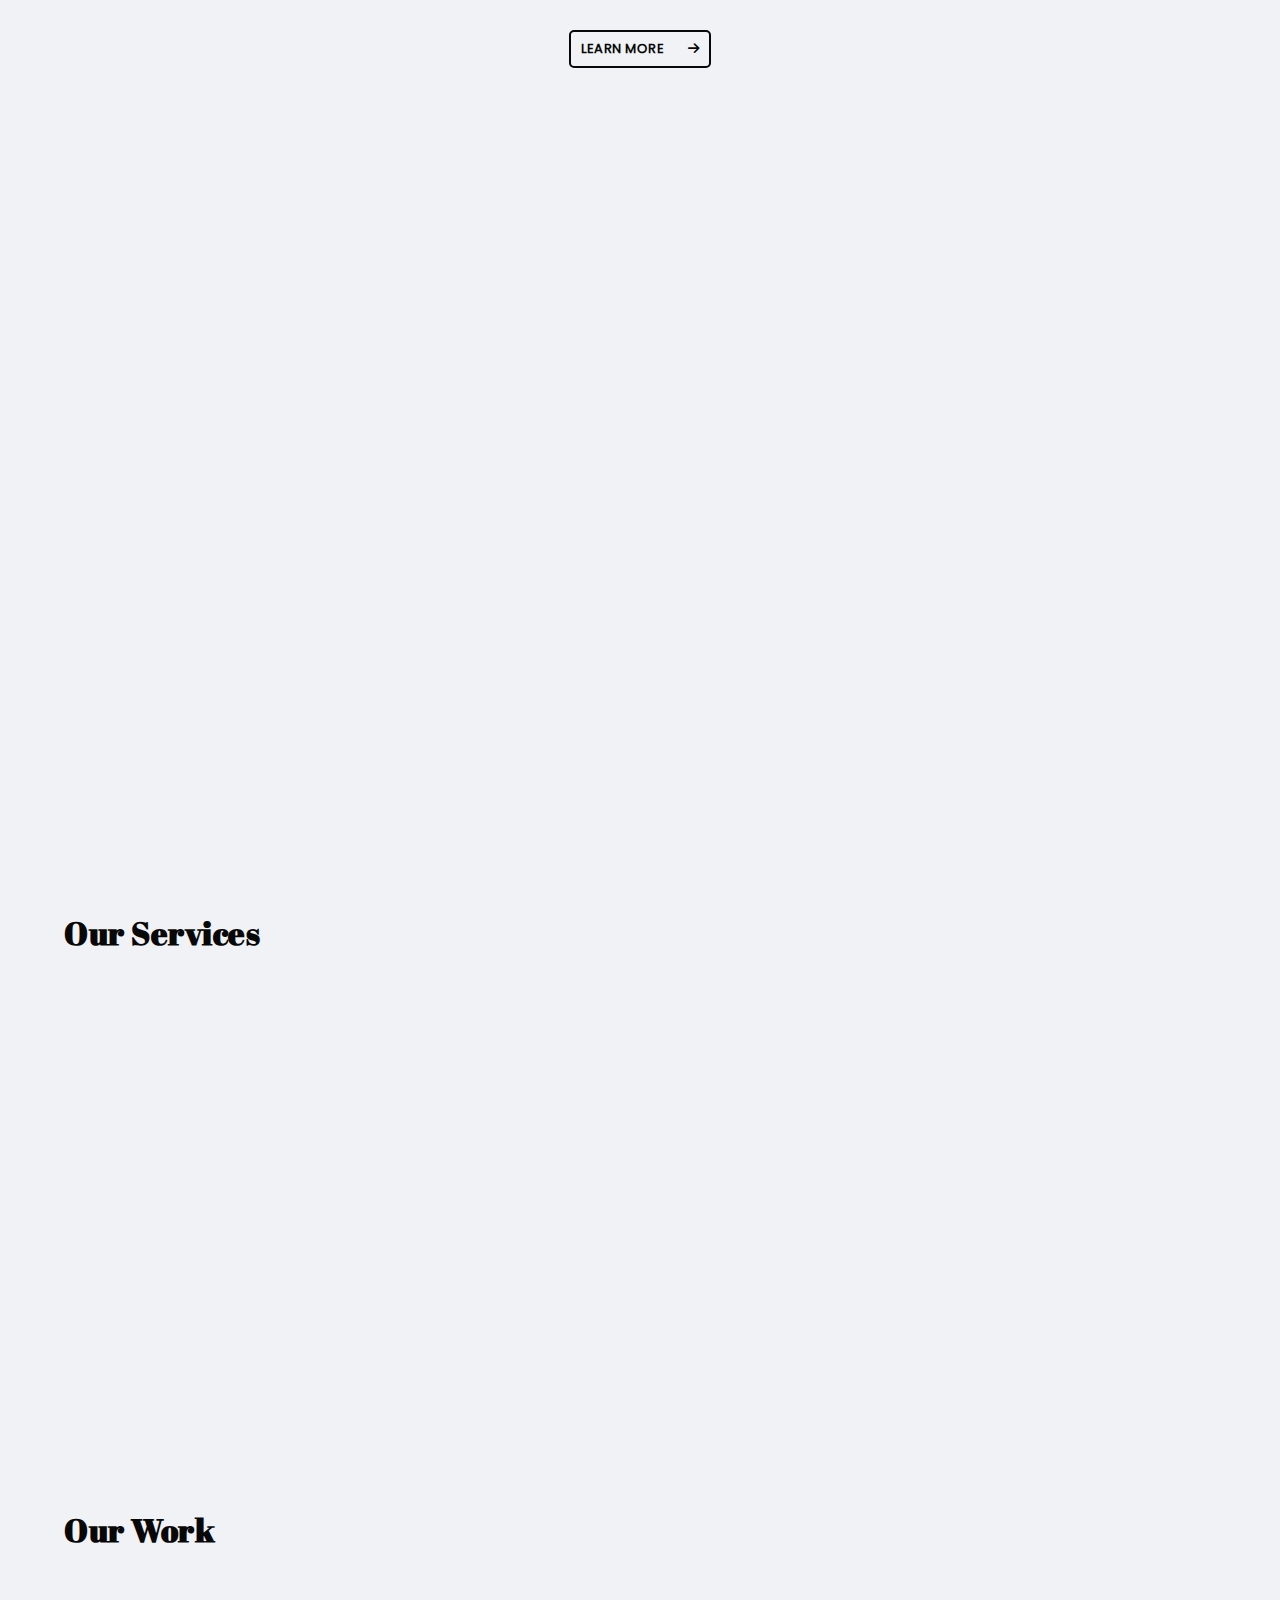
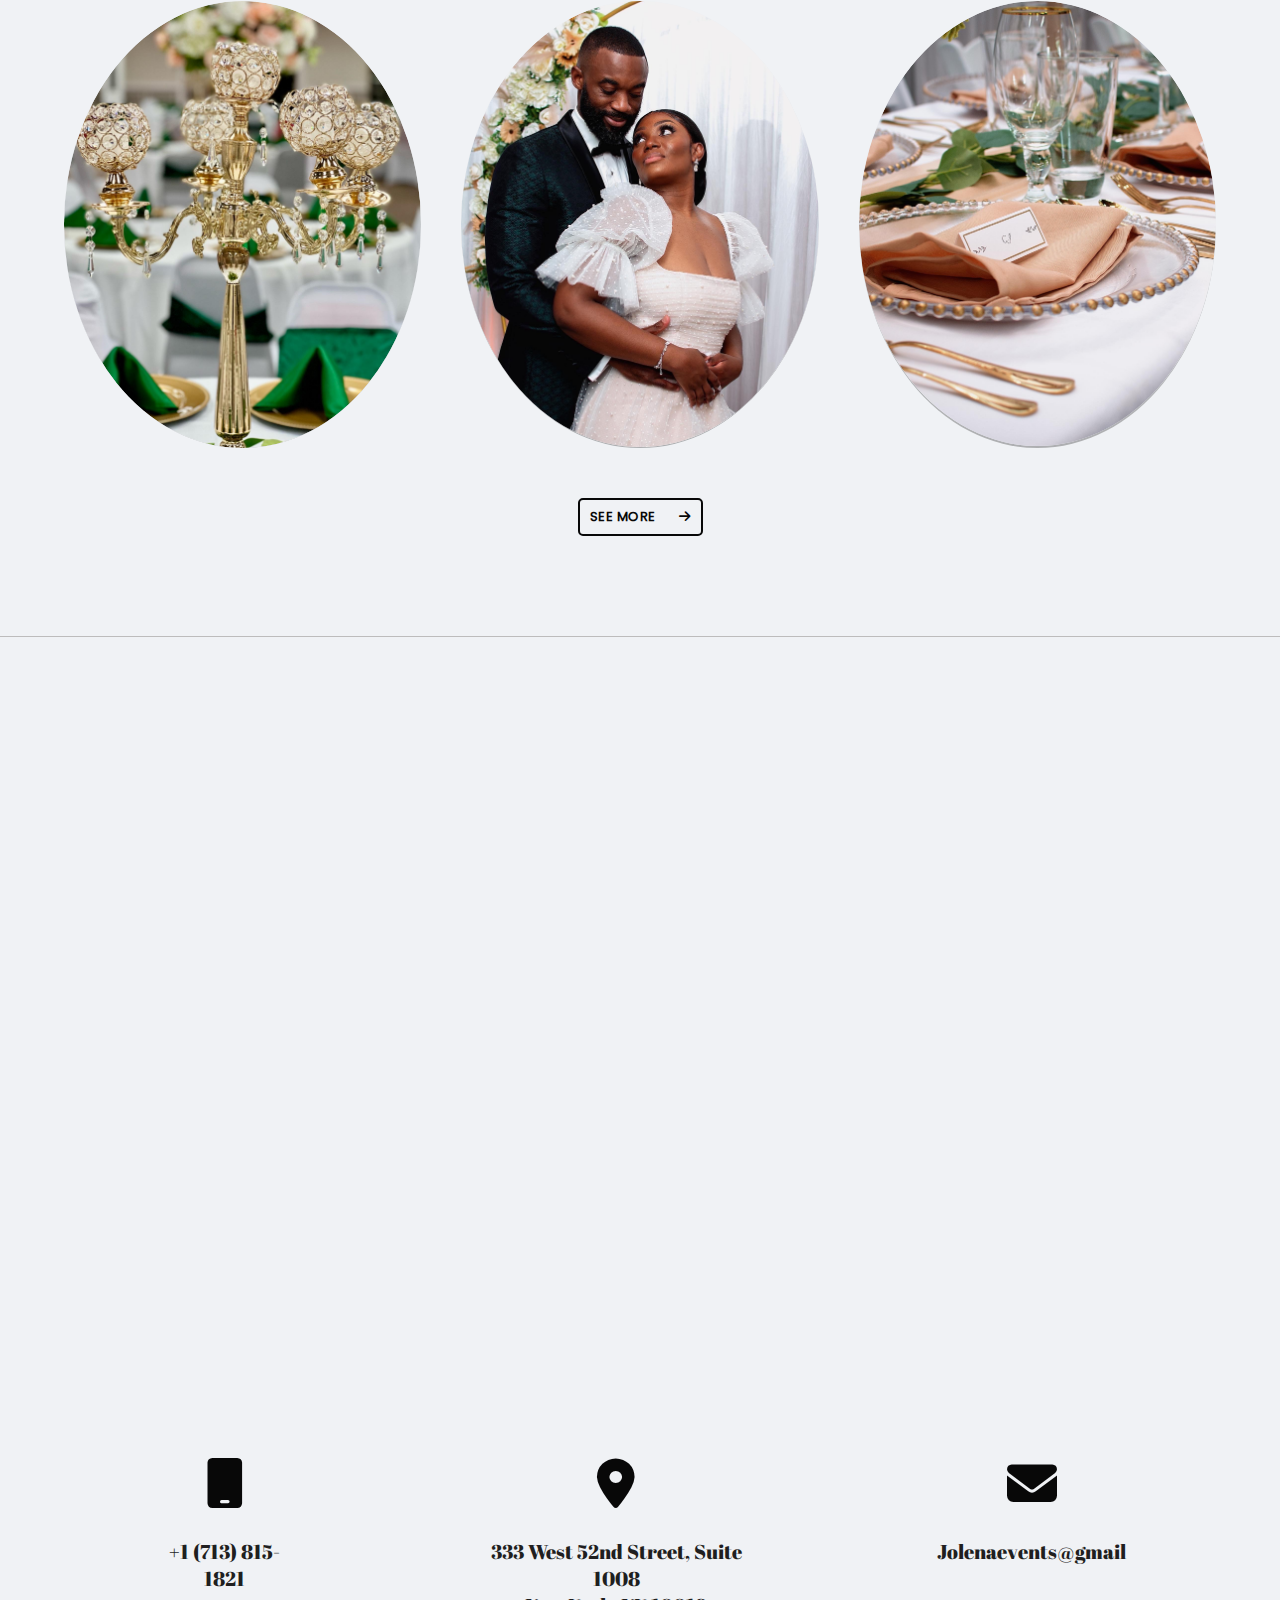
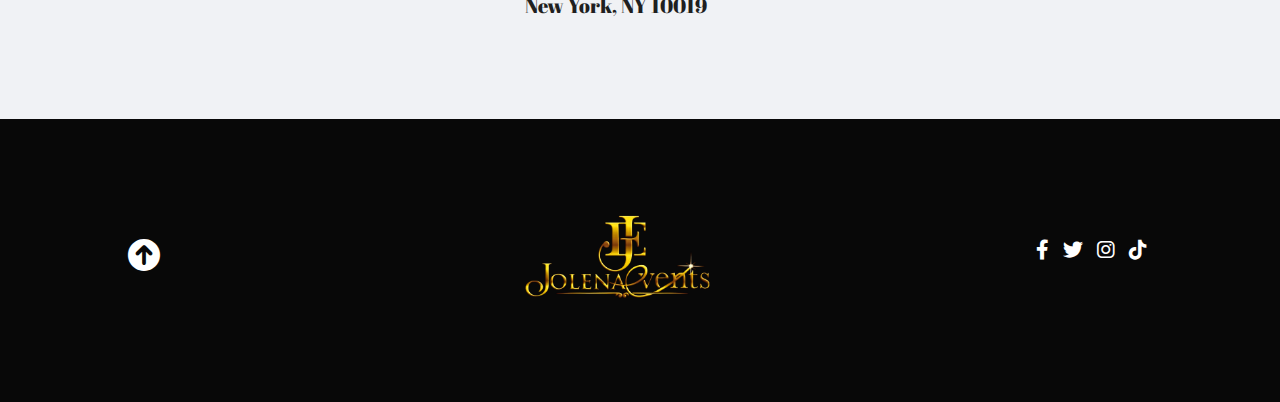
==== commit 7fb16fb3: "init" ====
--- a/index.html
+++ b/index.html
@@ -8,7 +8,7 @@
     <!-- Font Awesome -->
     <link rel="stylesheet" href="./css/all.css">
     <!-- Fonts -->
-    <link rel="stylesheet" href="/css/fonts.css">
+    <link rel="stylesheet" href="../css/fonts.css">
     <!--Owl carousel-->
     <link rel="stylesheet" href="./css/owl.carousel.min.css">
     <link rel="stylesheet" href="./css/owl.theme.default.min.css">
@@ -236,7 +236,7 @@
         <h1 class="subtitle">Our Work</h1>
         <div class="work-list">
             <div class="work">
-                <img src="./assets/jolena/junior-reis-FVW8LRCYLJ8-unsplash.jpg">
+                <img src="./assets/IMG_8014.JPG">
                 <div class="layer">
                     <h2>See More</h2>
                     <p>Click on the eye to view some of Jolena Events asthetic gallery</p>
@@ -310,11 +310,11 @@
 <footer style="height: 100%;">
     <div class="footer">
         <div class="container-footer">
-            <div class="quicklinks" style="color: white; font-size: 1rem;">
-                <p>Houston, Texas</p>
+            <div class="move-up">
+                <span><i class="fas fa-arrow-circle-up fa-2x"></i></span>
             </div>
             <div class="logo2">
-                <img src="./css/assets/jolena Image resized.png" style="height: 6rem;" alt="">
+                <img src="./css/assets/jolena Image resized.png" style="height: 6rem;" alt="footer-img">
             </div>
             <div class="follow">
                 <i class="fab fa-facebook-f"></i>
--- a/css/fonts.css
+++ b/css/fonts.css
@@ -2,59 +2,59 @@
 /* font-family: Clicker */
 @font-face{
     font-family: Clicker;
-    src: url('/fonts/Clicker_Script/ClickerScript-Regular.ttf');
+    src: url('../fonts/Clicker_Script/ClickerScript-Regular.ttf');
 }
 
 /* font-family: Poppins */
 @font-face{
     font-family: Poppins;
-    src: url('/fonts/Poppins/Poppins-Regular.ttf');
+    src: url('../fonts/Poppins/Poppins-Regular.ttf');
 }
 
 /* font-family: Playfair */
 @font-face{
     font-family: Playfair;
-    src: url('/fonts/Playfair_Display/static/PlayfairDisplay-Bold.ttf');
+    src: url('../fonts/Playfair_Display/static/PlayfairDisplay-Bold.ttf');
 }
 
 /* font-family: Abel */
 @font-face{
     font-family: Abel;
-    src: url('/fonts/Abel/Abel-Regular.ttf');
+    src: url('../fonts/Abel/Abel-Regular.ttf');
 }
 
 /* font-family: Anton */
 @font-face{
     font-family: Anton;
-    src: url('/fonts/Anton/Anton-Regular.ttf');
+    src: url('../fonts/Anton/Anton-Regular.ttf');
 }
 
 /* font-family: Abril FatFace */
 @font-face{
     font-family: Abril;
-    src: url('/fonts/Abril_Fatface/AbrilFatface-Regular.ttf');
+    src: url('../fonts/Abril_Fatface/AbrilFatface-Regular.ttf');
 }
 
 /* font-family: Sansita*/
 @font-face{
     font-family: Sansita;
-    src: url('/fonts/Sansita/Sansita-Regular.ttf');
+    src: url('../fonts/Sansita/Sansita-Regular.ttf');
 }
 
 /* font-family: Josefin */
 @font-face{
     font-family: Josefin;
-    src: url('/fonts/Josefin_Sans/JosefinSans-Italic-VariableFont_wght.ttf');
+    src: url('../fonts/Josefin_Sans/JosefinSans-Italic-VariableFont_wght.ttf');
 }
 
 /* font-family: Lexend */
 @font-face{
     font-family: Lexend;
-    src: url('/fonts/Lexend_Deca/LexendDeca-VariableFont_wght.ttf');
+    src: url('../fonts/Lexend_Deca/LexendDeca-VariableFont_wght.ttf');
 }
 
 /* font-family: Livvic */
 @font-face{
     font-family: Livvic;
-    src: url('/fonts/Livvic/Livvic-Regular.ttf');
+    src: url('../fonts/Livvic/Livvic-Regular.ttf');
 }
--- a/css/index.css
+++ b/css/index.css
@@ -339,7 +339,7 @@
 }
 
  .blog-content .blog-title{
-    padding: 2rem 0;
+    padding: 2rem 2px;
 }
 
 section .container .owl-nav{
@@ -562,6 +562,13 @@
     text-align: center;
 }
 
+.layer a i:hover{
+    scale: 1.2;
+}
+
+.layer a i:active{
+    scale: 0.95;
+} 
 
 .work:hover img{
     transform: scale(1.1);
@@ -574,7 +581,6 @@
 /* static photo2 */
 .pic2{
     background:linear-gradient( rgba(0, 0, 0, 0.3),rgba(0,0,0,0.3)), url(./assets/gene-gallin-rBt6OS_1xoI-unsplash\ \(1\)blured.jpg);
-    height: 80vh;
     background-size: cover;
     background-repeat: no-repeat;
     background-attachment: fixed;
@@ -659,6 +665,30 @@
     justify-content: space-between;
 }
 
+.move-up{
+    padding-top: 30px;
+}
+
+.move-up:hover{
+    scale: 1.05;
+}
+
+.move-up:active{
+    scale: 0.95;
+}
+
+.move-up span{
+    color: #ffffff;
+    cursor: pointer;
+}
+
+.move-up span:hover{
+    color: #ffab00;
+}
+
+.logo2{
+    margin-left: 4%;
+}
 
 .follow{
     padding-top: 30px;
@@ -762,8 +792,14 @@
         align-items: center;
     }
 
+    .move-up{
+        margin-bottom: 70px;
+        margin-left: 6%;
+    }
+
     .logo2{
         margin-top: 50px;
+        margin-left: 0;
     }
 
     .follow{
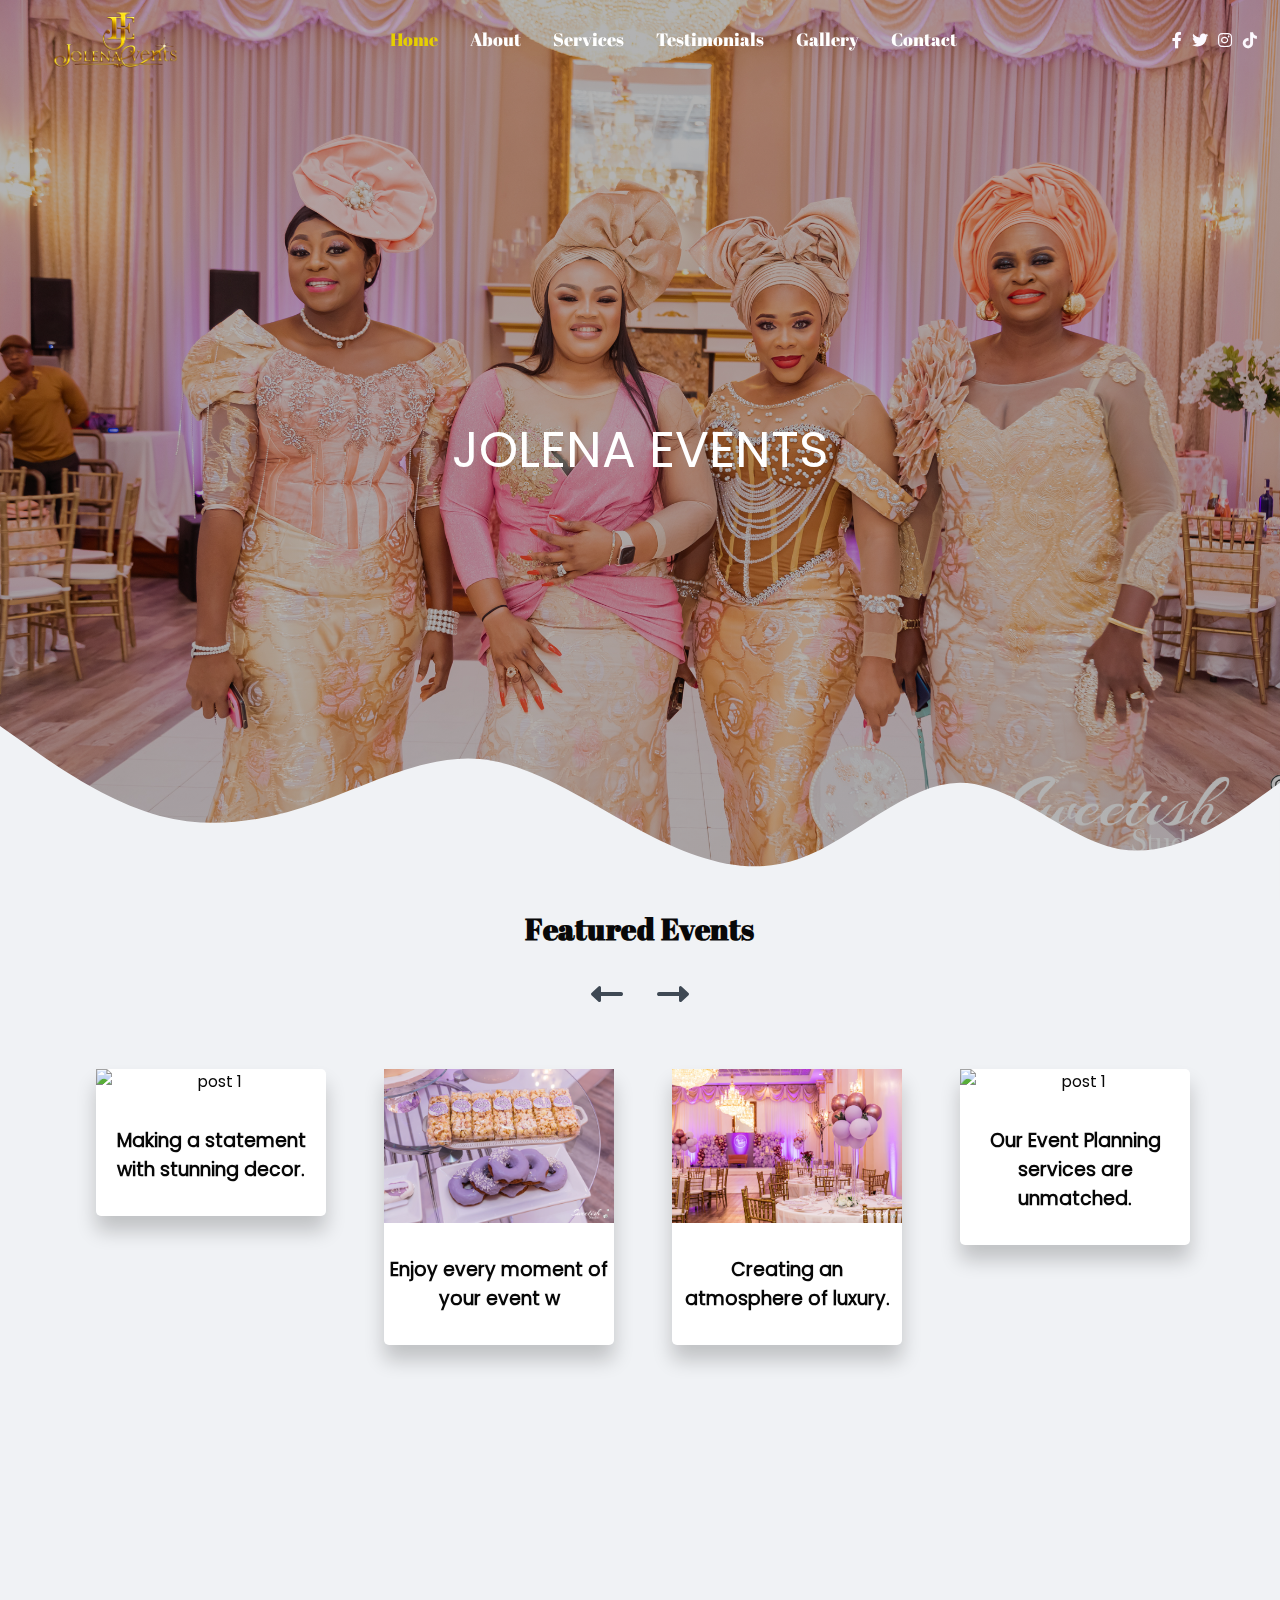
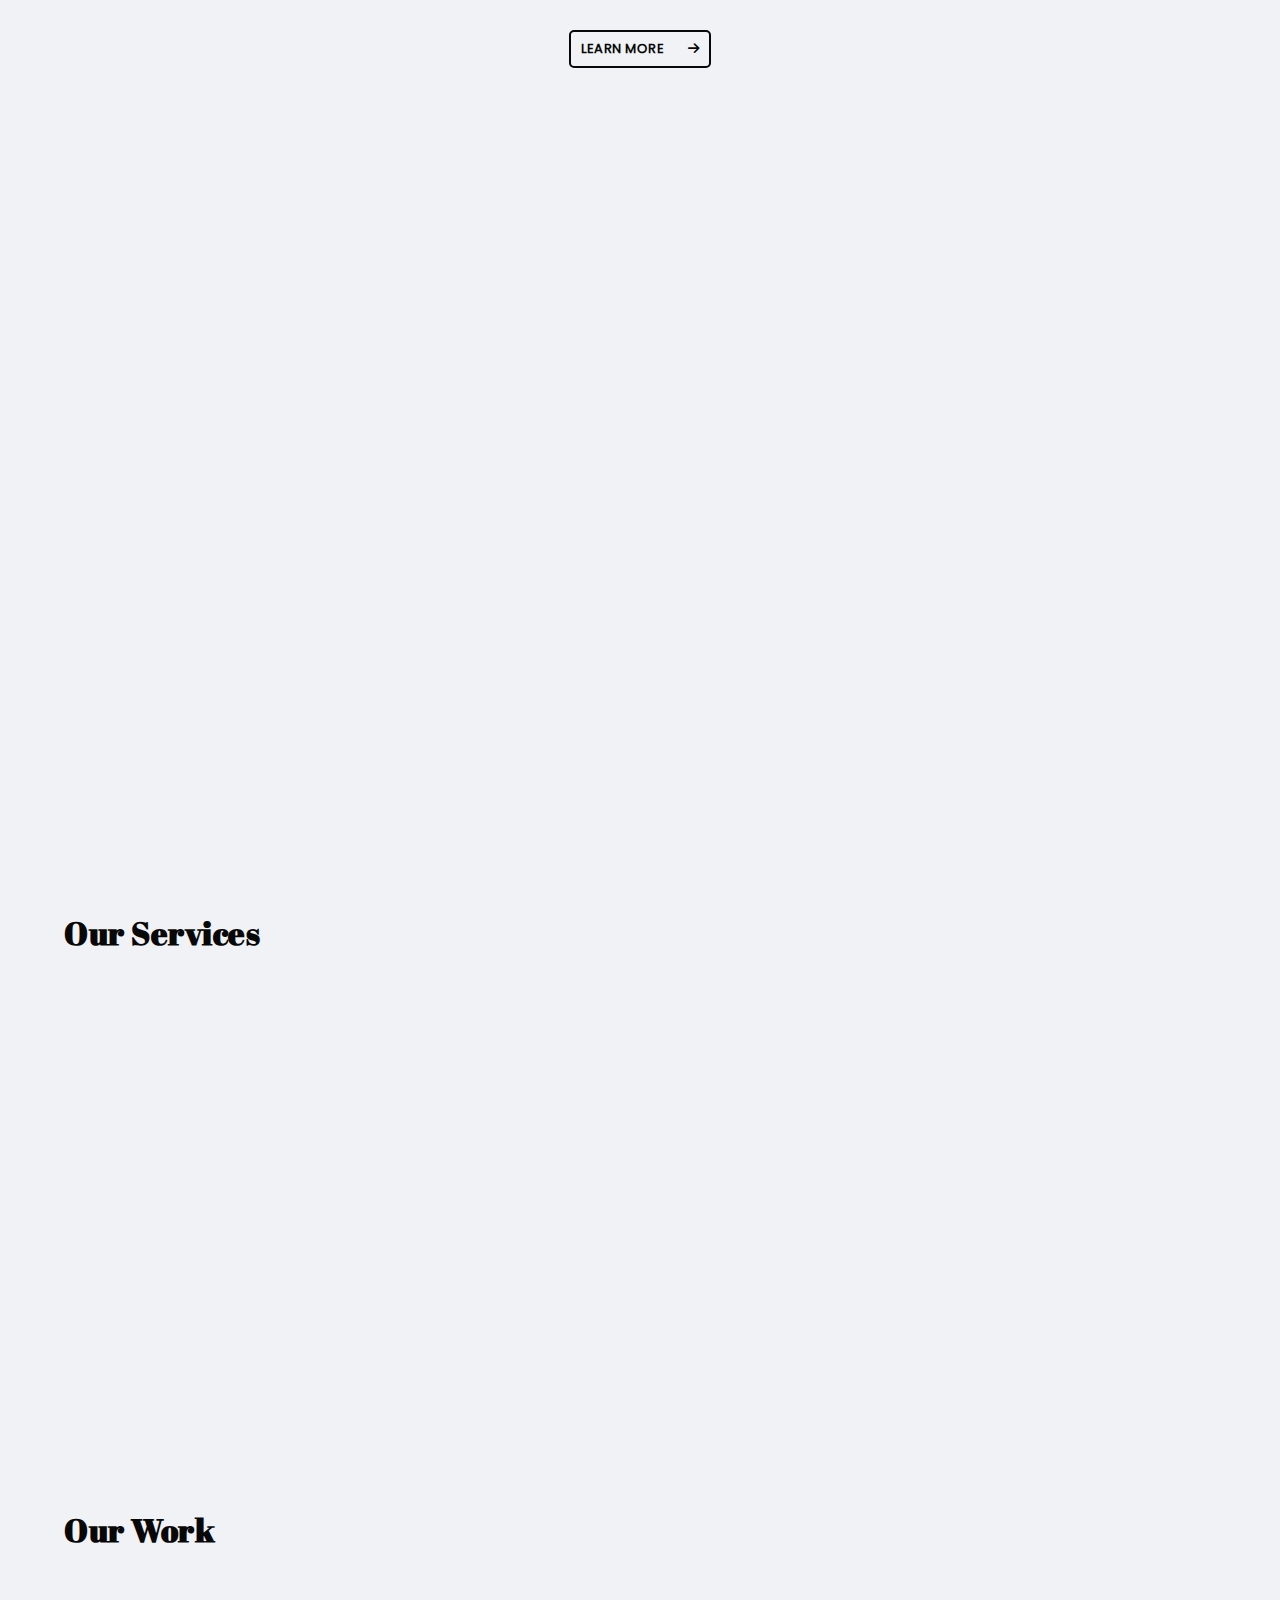
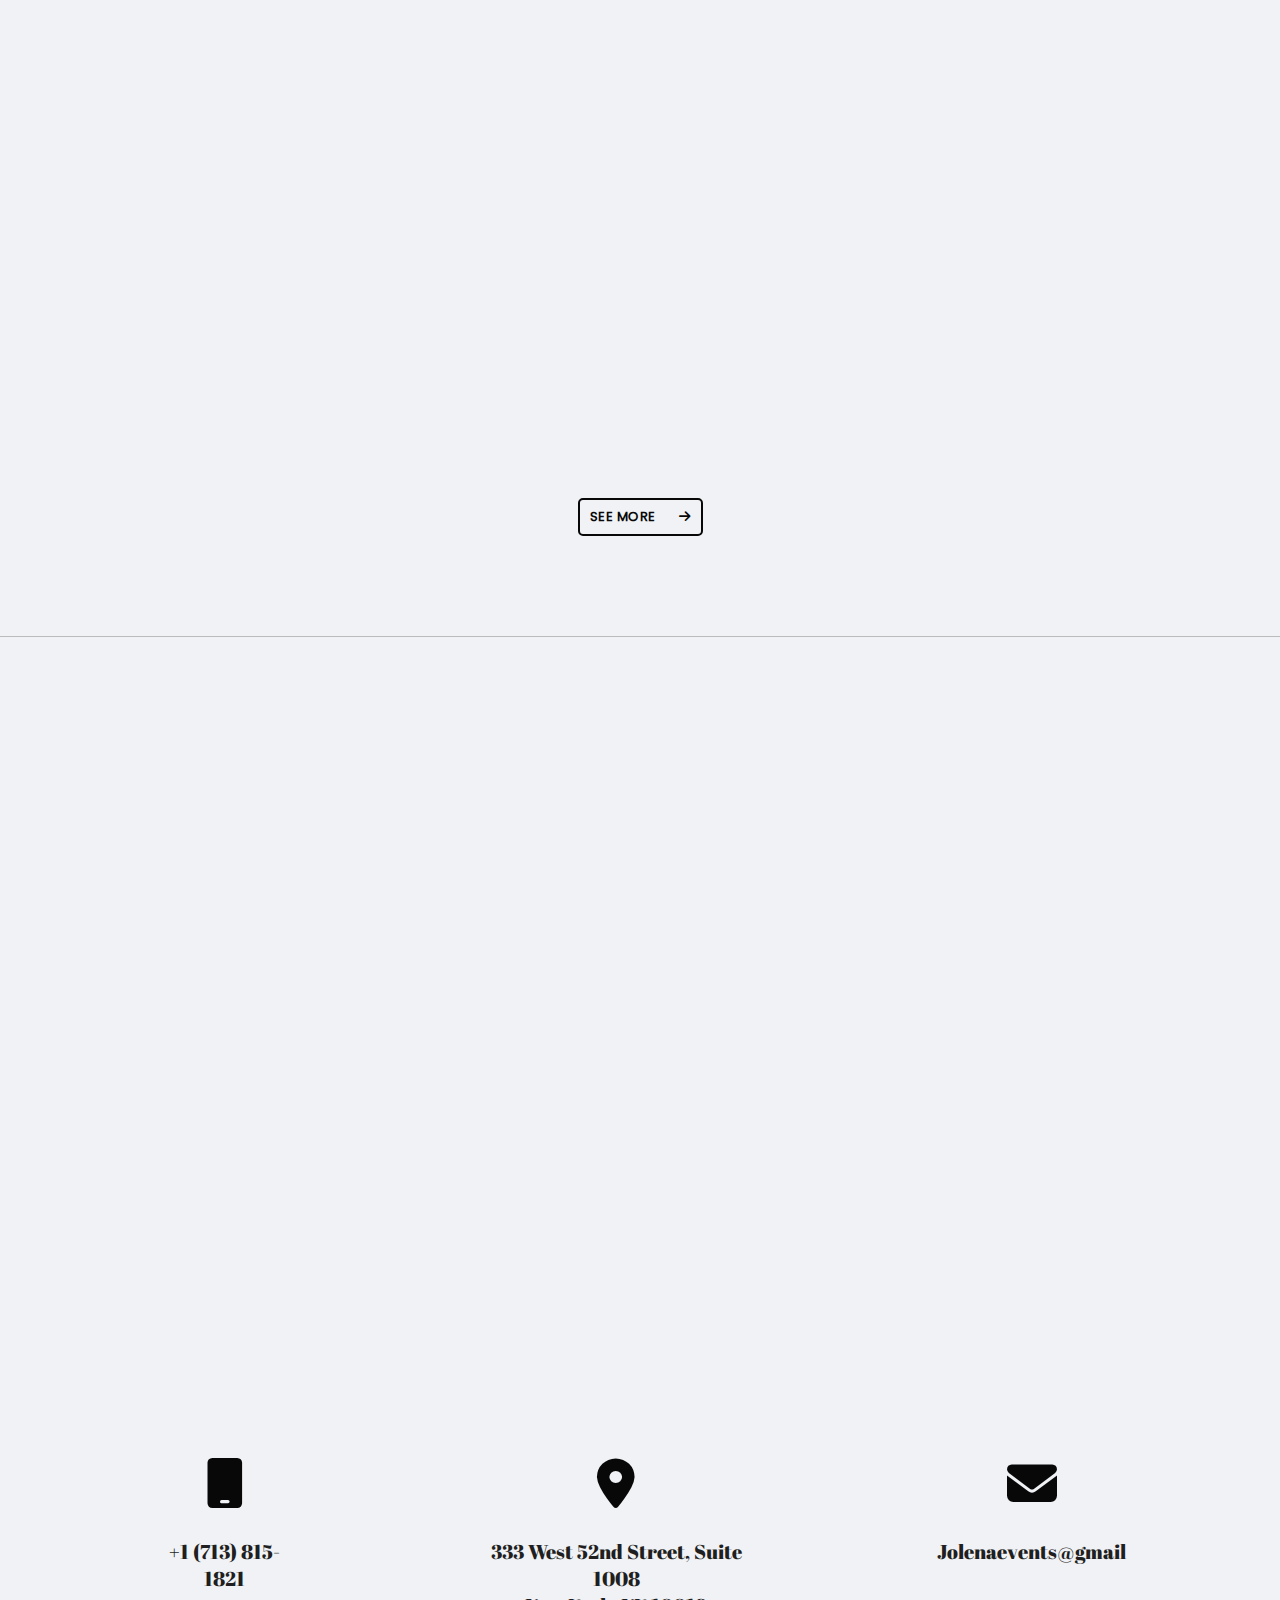
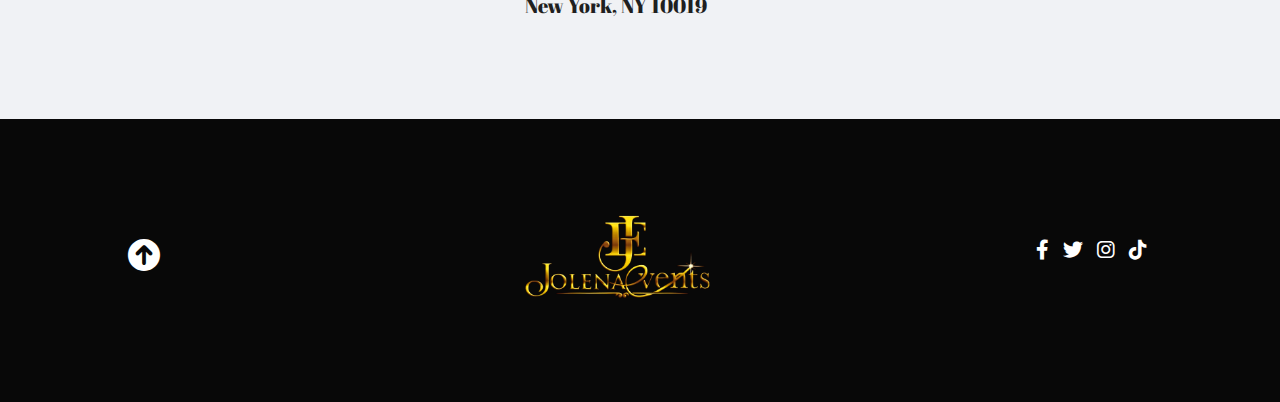
==== commit 6211579f: "init" ====
--- a/index.html
+++ b/index.html
@@ -232,10 +232,10 @@
 </div> 
 <!-- --------------portfolio-------------- -->
 <div id="portfolio">
-    <div class="container">
+    <div class="container" style="overflow-x: hidden;">
         <h1 class="subtitle">Our Work</h1>
         <div class="work-list">
-            <div class="work">
+            <div class="work" data-aos="zoom-in-right" data-aos-duration="1000" data-aos-delay="200">
                 <img src="./assets/IMG_8014.JPG">
                 <div class="layer">
                     <h2>See More</h2>
@@ -243,7 +243,7 @@
                     <a href="Gallery.html"><i class="fas fa-eye"></i></a>
                 </div>
             </div>
-            <div class="work">
+            <div class="work" data-aos="zoom-in" data-aos-duration="1000" data-aos-delay="200">
                 <img src="./assets/9830FA56-8B96-48DB-B9EB-4CE9E3A741F6.JPG" alt="">
                 <div class="layer">
                     <h2>See More</h2>
@@ -251,7 +251,7 @@
                     <a href="Gallery.html"><i class="fas fa-eye"></i></a>
                 </div>
             </div>
-            <div class="work">
+            <div class="work" data-aos="zoom-in-left" data-aos-duration="1000" data-aos-delay="200">
                 <img src="./assets/EA43DDCA-4EEE-466A-B7F2-CDBEA2FFD58C.JPG">
                 <div class="layer">
                     <h2>See More</h2>
@@ -280,7 +280,7 @@
 <!-- static photo2 -->
 <div class="pic2">
     <div class="container3">
-        <div class="video-container">
+        <div class="video-container" data-aos="flip-left" data-aos-easing="ease-out-cubic" data-aos-duration="2000">
             <iframe width="560" height="315" src="https://www.youtube.com/embed/YrhnOZe_Y9A" title="YouTube video player" frameborder="0" allow="accelerometer; autoplay; clipboard-write; encrypted-media; gyroscope; picture-in-picture; web-share" allowfullscreen></iframe>
         </div>
     </div>    
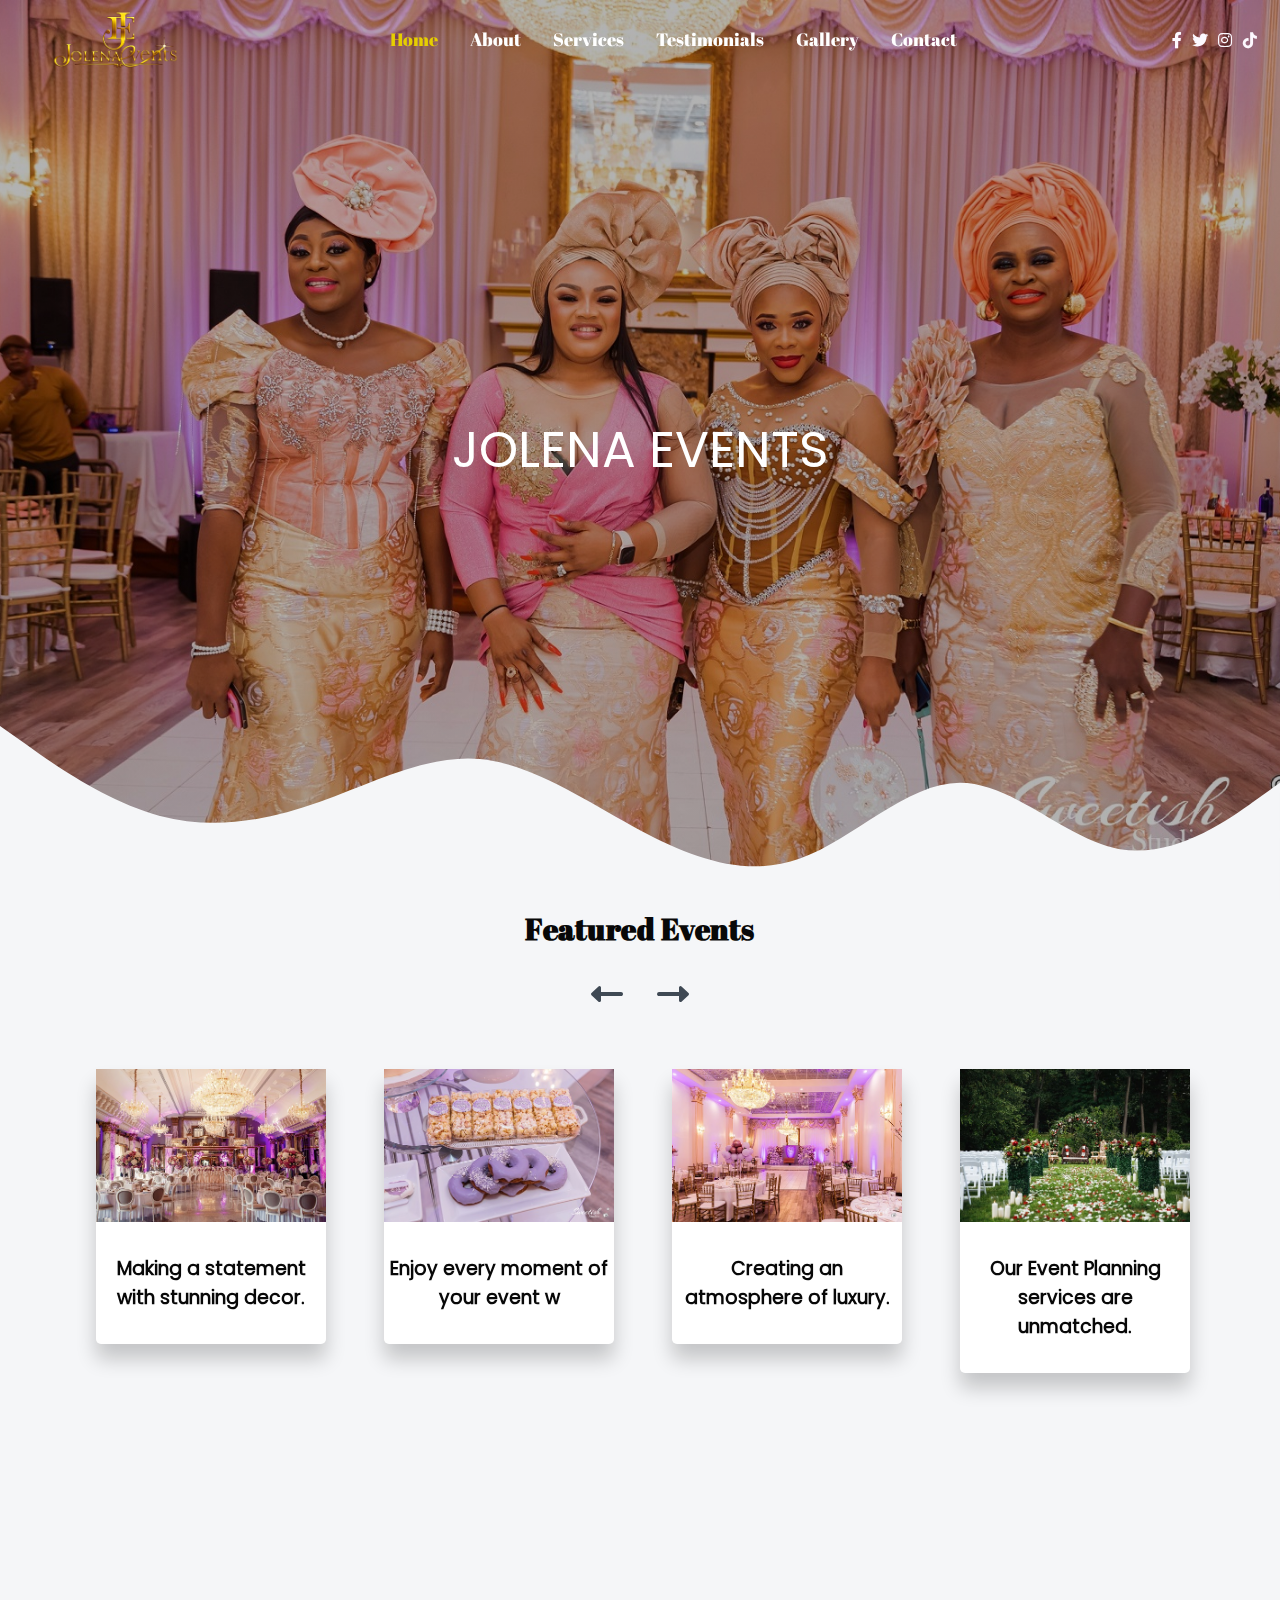
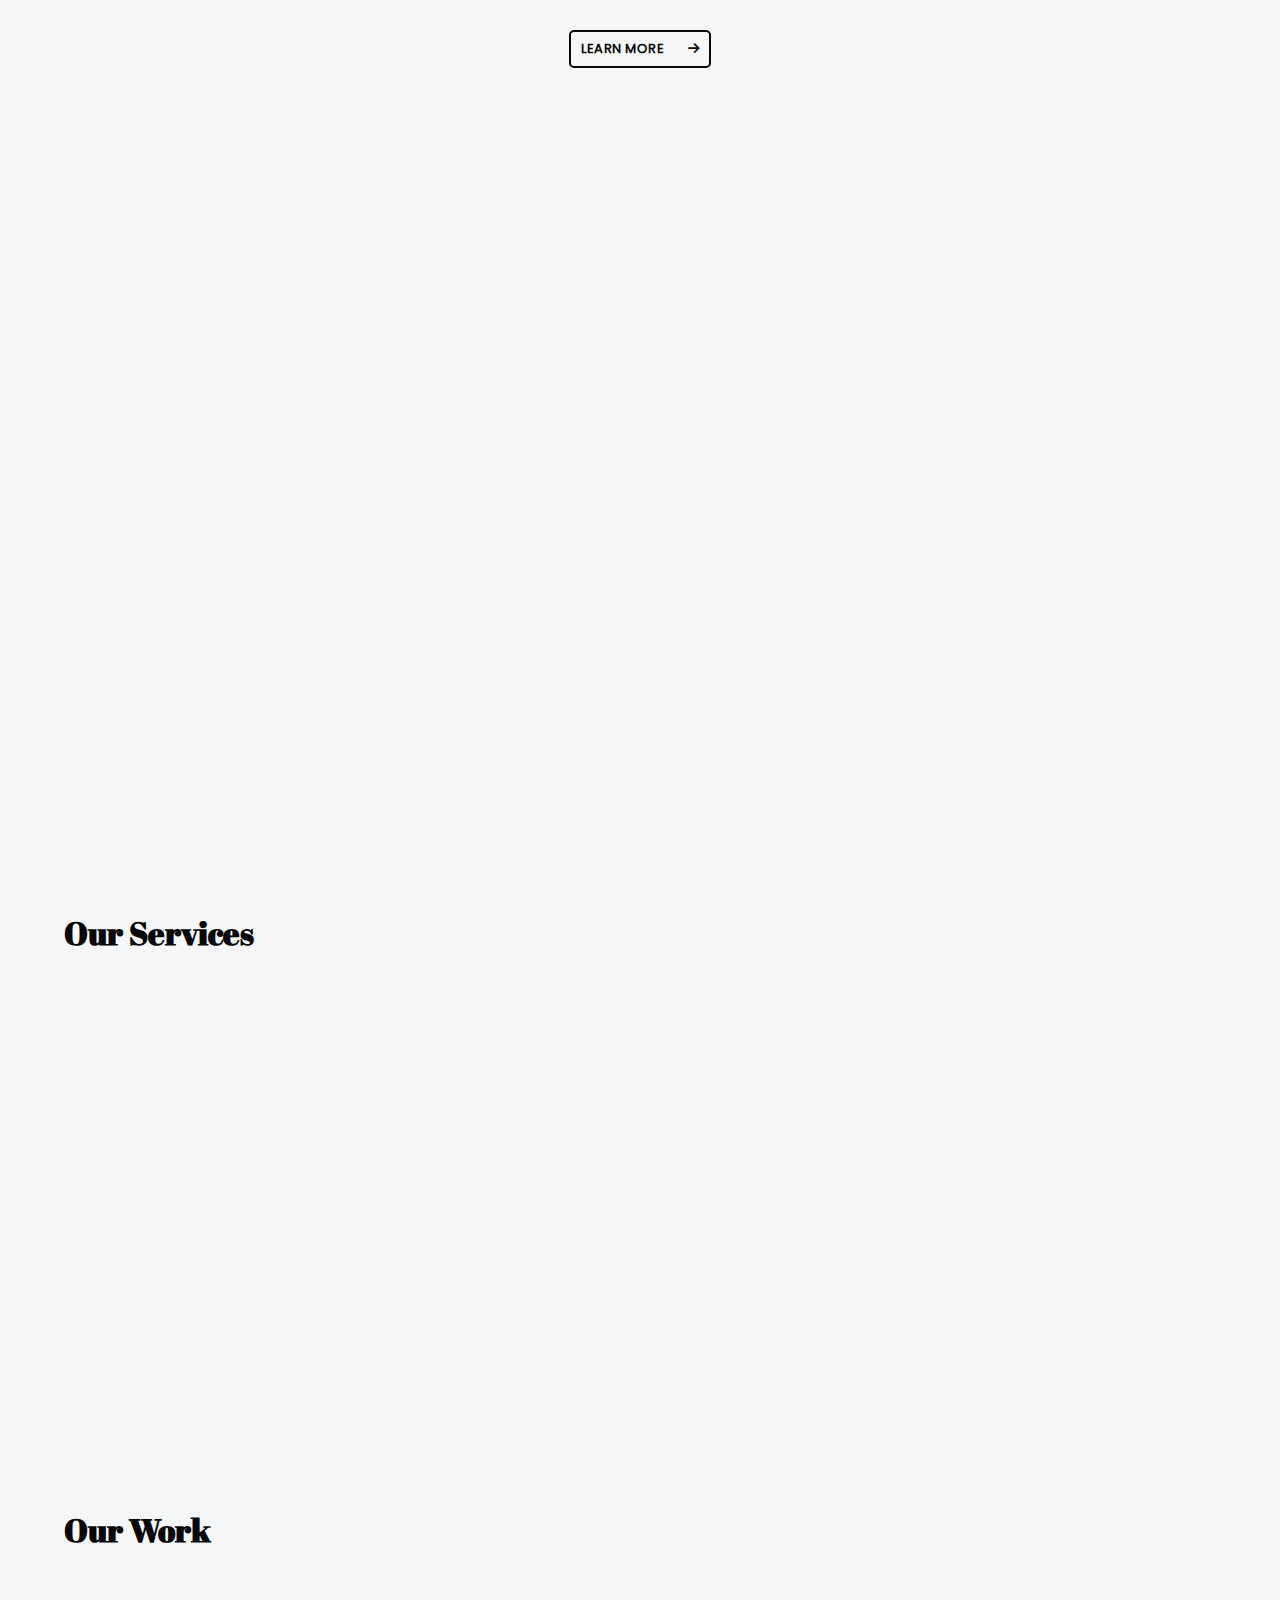
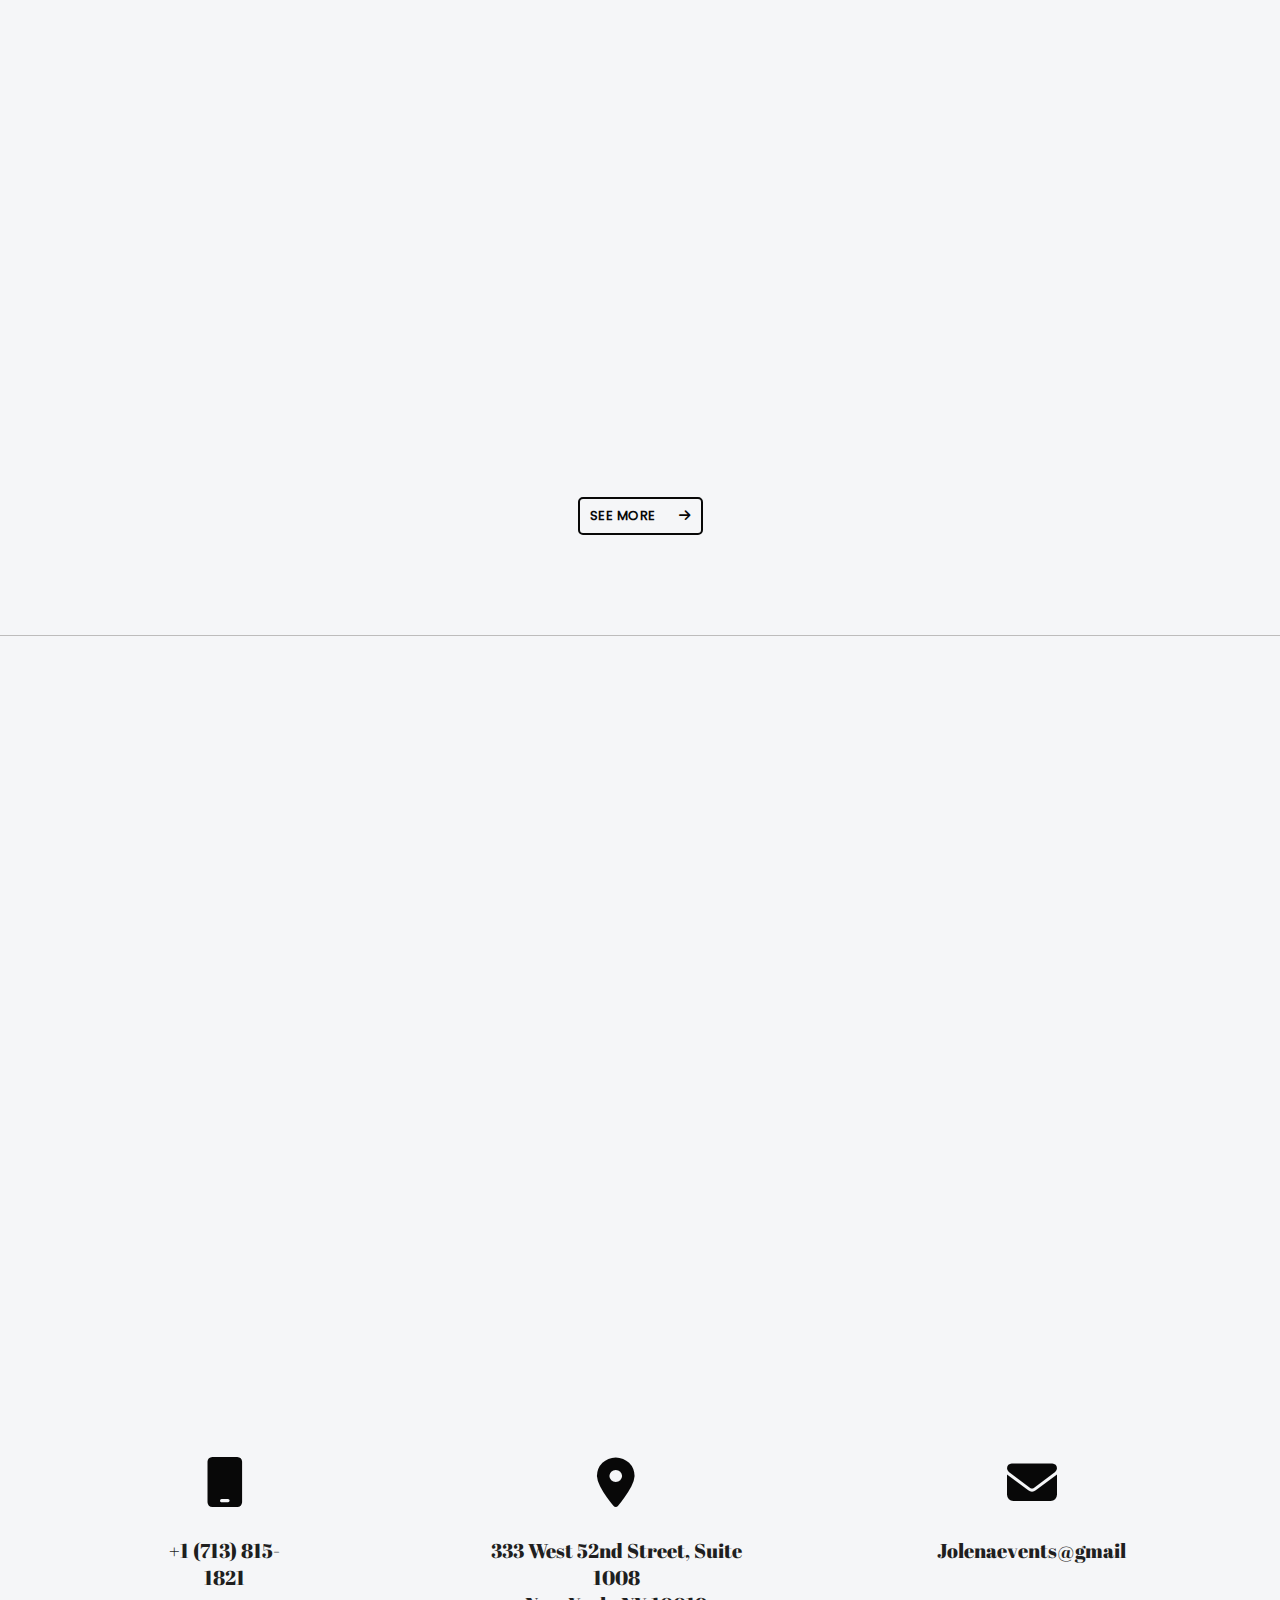
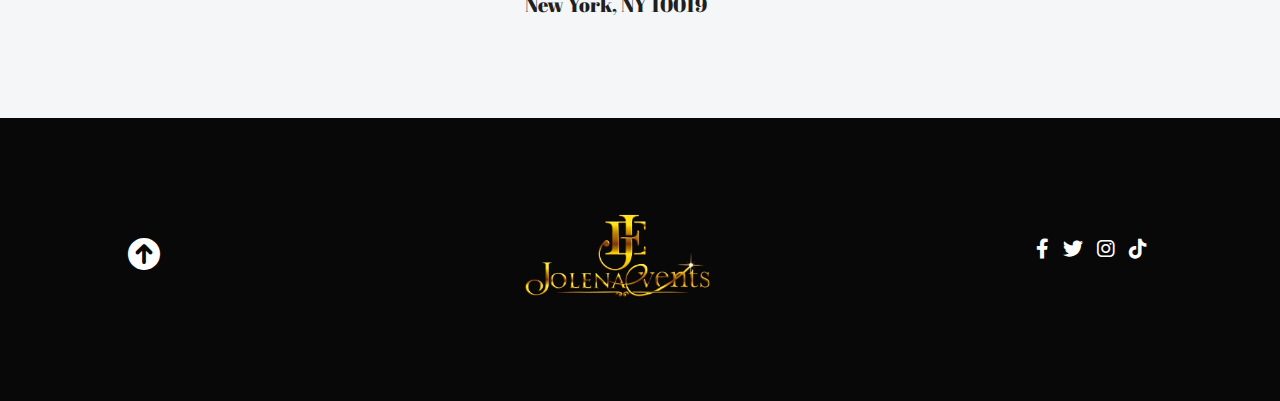
==== commit 81b0b77c: "init" ====
--- a/index.html
+++ b/index.html
@@ -86,7 +86,7 @@
                 </div>
                 <div class="owl-carousel owl-theme blog-post">
                     <div class="blog-content">
-                        <img src="./assets/assets/luxurious-dinner-hall-with-large-crystal-chandelier.jpg" alt="post 1">
+                        <img src="./assets/luxurious-dinner-hall-with-large-crystal-chandelier.jpg" alt="post 1">
                         <div class="blog-title">
                             <h3>Making a statement with stunning decor.</h3>
                         </div>
@@ -98,31 +98,31 @@
                         </div>
                     </div>
                     <div class="blog-content">
-                        <img src="./assets/IMG_6367.JPG" alt="post 1">
+                        <img src="./assets/IMG_6370.JPG" alt="post 1">
                         <div class="blog-title">
                             <h3>Creating an atmosphere of luxury.</h3>
                         </div>
                     </div>
                     <div class="blog-content">
-                        <img src="./assets/assets/rose-petals-cover-green-garden-ready-traditional-hindu-weddi.jpg" alt="post 1">
+                        <img src="./assets/rose-petals-cover-green-garden-ready-traditional-hindu-weddi.jpg" alt="post 1">
                         <div class="blog-title">
                             <h3>Our Event Planning services are unmatched.</h3>
                         </div>
                     </div>
                     <div class="blog-content">
-                        <img src="./assets/assets/E126F707-90E2-4497-A053-478529053C5C.jpg" alt="post 1">
+                        <img src="./assets/E126F707-90E2-4497-A053-478529053C5C.jpg" alt="post 1">
                         <div class="blog-title">
                             <h3>Creating memories to last a lifetime</h3>
                         </div>
                     </div>
                     <div class="blog-content">
-                        <img src="./assets/assets/decorated-venue-wedding-ceremony.jpg" alt="post 1">
+                        <img src="./assets/IMG_8210.JPG" alt="post 1">
                         <div class="blog-title">
                             <h3>Bringing a vision to life with style.</h3>
                         </div>
                     </div>
                     <div class="blog-content">
-                        <img src="./assets/assets/photos-by-lanty-O38Id_cyV4M-unsplash.jpg" alt="post 1">
+                        <img src="./assets/photos-by-lanty-O38Id_cyV4M-unsplash.jpg" alt="post 1">
                         <div class="blog-title">
                             <h3>Crafting the perfect ambiance for dinning.</h3>
                         </div>
@@ -146,13 +146,13 @@
                         </div>
                     </div>
                     <div class="blog-content">
-                        <img src="./assets/assets/sam-loyd-RLIhzcnl7IQ-unsplash.jpg" alt="post 1">
+                        <img src="./assets/sam-loyd-RLIhzcnl7IQ-unsplash.jpg" alt="post 1">
                         <div class="blog-title">
                             <h3>Every detail crafted with precision.</h3>
                         </div>
                     </div>
                     <div class="blog-content">
-                        <img src="./assets/assets/gift-habeshaw-O_x99zNKJFQ-unsplash.jpg" alt="post 1">
+                        <img src="./assets/gift-habeshaw-O_x99zNKJFQ-unsplash.jpg" alt="post 1">
                         <div class="blog-title">
                             <h3>Capturing the joy of the moment.</h3>
                         </div>
@@ -280,7 +280,7 @@
 <!-- static photo2 -->
 <div class="pic2">
     <div class="container3">
-        <div class="video-container" data-aos="flip-left" data-aos-easing="ease-out-cubic" data-aos-duration="2000">
+        <div class="video-container" data-aos="flip-left" data-aos-easing="ease-out-cubic" data-aos-duration="2000" data-aos-delay="200">
             <iframe width="560" height="315" src="https://www.youtube.com/embed/YrhnOZe_Y9A" title="YouTube video player" frameborder="0" allow="accelerometer; autoplay; clipboard-write; encrypted-media; gyroscope; picture-in-picture; web-share" allowfullscreen></iframe>
         </div>
     </div>    
--- a/css/index.css
+++ b/css/index.css
@@ -1,7 +1,7 @@
 @import url('../CSS/fonts.css');
 :root{
     --bg-black-500: #fcfdff;
-    --bg-black-900: #f0f2f5;
+    --bg-black-900: #f5f6f8;
     --bg-black-100: #fdf9ff;
     --bg-black-50: #e8dfec;
     --text-black-900: #080808;
@@ -235,7 +235,7 @@
 }
 
 .home-section .slide{
-    background: linear-gradient( rgba(0, 0, 0, 0.3),rgba(0,0,0,0.3)), url(./assets/IMG_9439.JPG);
+    background:linear-gradient( rgba(0, 0, 0, 0.3),rgba(0,0,0,0.3)), url(./assets/HOME.jpg);
     height: 100vh;
     background-size: cover;
     background-position: center;
@@ -251,7 +251,7 @@
 }
 
 .home-section .row{
-min-height: 100vh;
+    min-height: 100vh;
 }
 
 .home-section .home-content{
@@ -391,6 +391,8 @@
     background-repeat: no-repeat;
     background-attachment: fixed;
     background-position: top;
+    overflow: hidden;
+    max-width: 100%;
 }
 
 .inside{
@@ -401,7 +403,6 @@
     font-size: 35px;
     letter-spacing: .5px;
     color: #fcfdff;
-    letter-spacing: .7px;
     font-family: 'Sansita', sans-serif;
 }
 
@@ -435,7 +436,6 @@
 
 .subtitle{
     font-family: 'Abril', sans-serif;
-    letter-spacing: .5px;
 }
 
 .services-list{
@@ -586,6 +586,8 @@
     background-attachment: fixed;
     background-position: top;
     border-radius: 20px;
+    overflow: hidden;
+    max-width: 100%;
 }
 
 .two{
@@ -759,6 +761,10 @@
     .subtitle{
         text-align: center;
     }
+
+    .btn1{
+        letter-spacing: normal;
+    }
 }
 
 @media (max-width:907px){
@@ -811,6 +817,11 @@
         background: #080808;
         justify-content: space-between;
     }
+
+    .home-section .home-content h1{
+        font-size: 60px;
+    }
+
 }
 
 @media(max-width: 576px){
@@ -820,3 +831,9 @@
     }
 }
 
+@media(max-width: 547px){
+    .home-section .home-content h1{
+        font-size: 34.6px;
+    }
+}
+
